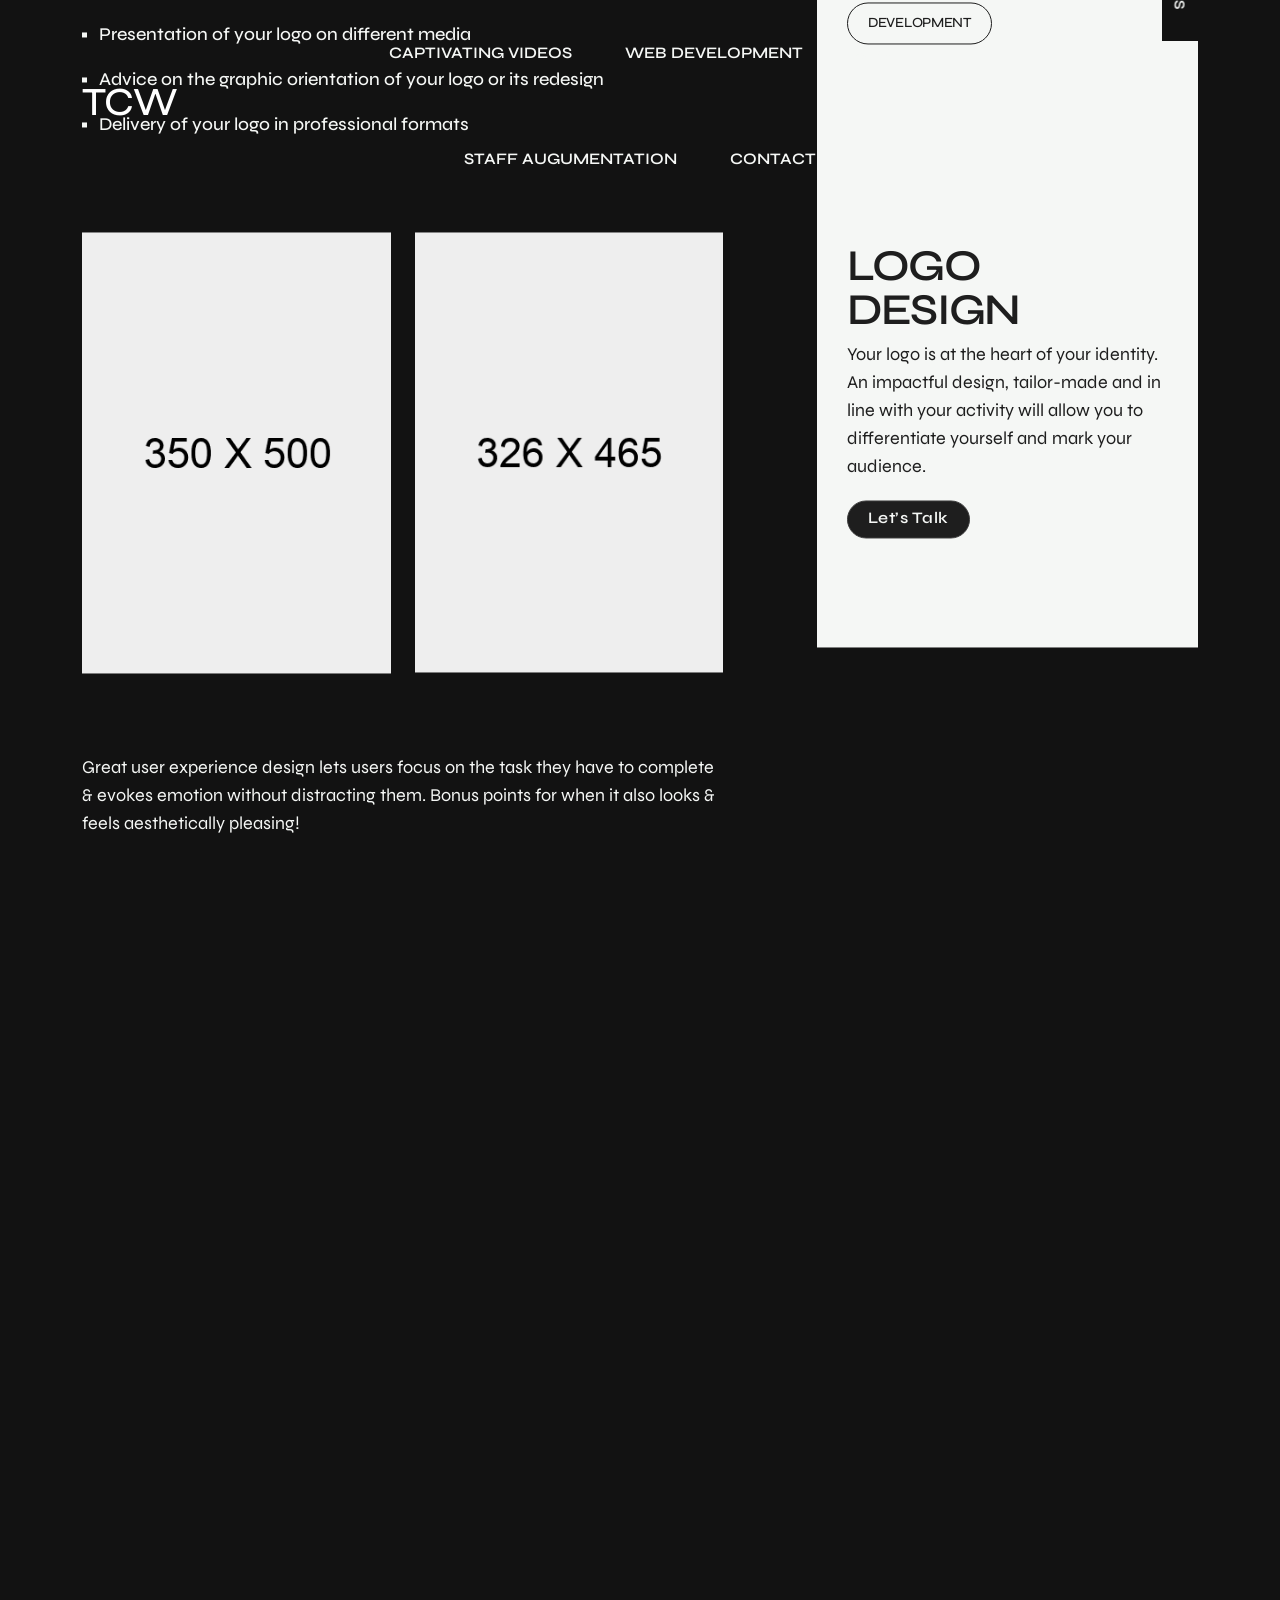
==== captivating-videos.html @ 6a178e06 "services page added" ====
<!doctype html>
<html class="no-js liko-dark-active" lang="zxx">

<head>
   <meta charset="utf-8">
   <meta http-equiv="x-ua-compatible" content="ie=edge">
   <title>Liko - Creative agency & portfolio HTML Template</title>
   <meta name="description" content="">
   <meta name="viewport" content="width=device-width, initial-scale=1">

   <!-- Place favicon.ico in the root directory -->
   <link rel="shortcut icon" type="image/x-icon" href="assets/img/favicon.png">

   <!-- CSS here -->
   <link rel="stylesheet" href="assets/css/bootstrap.css">
   <link rel="stylesheet" href="assets/css/animate.css">
   <link rel="stylesheet" href="assets/css/swiper-bundle.css">
   <link rel="stylesheet" href="assets/css/swiper-bundle-copy.css">
   <link rel="stylesheet" href="assets/css/slick.css">
   <link rel="stylesheet" href="assets/css/magnific-popup.css">
   <link rel="stylesheet" href="assets/css/font-awesome-pro.css">
   <link rel="stylesheet" href="assets/css/spacing.css">
   <link rel="stylesheet" href="assets/css/custom-animation.css">
   <link rel="stylesheet" href="assets/css/main.css">
</head>

<body>

   <!--[if lte IE 9]>
      <p class="browserupgrade">You are using an <strong>outdated</strong> browser. Please <a href="https://browsehappy.com/">upgrade your browser</a> to improve your experience and security.</p>
      <![endif]-->

   <!-- pre loader area start -->
   <div id="loading" class="preloader-wrap">
		<div class="preloader-2 text-center">
			<span class="line line-1"></span>
			<span class="line line-2"></span>
			<span class="line line-3"></span>
			<span class="line line-4"></span>
			<span class="line line-5"></span>
			<span class="line line-6"></span>
			<span class="line line-7"></span>
			<span class="line line-8"></span>
			<span class="line line-9"></span>
			<div class="loader-text">Loading ...</div>
		</div>
    </div>
    <!-- pre loader area end -->

   <!-- back to top start -->
   <div class="back-to-top-wrapper">
      <button id="back_to_top" type="button" class="back-to-top-btn">
         <svg width="12" height="7" viewBox="0 0 12 7" fill="none" xmlns="http://www.w3.org/2000/svg">
            <path d="M11 6L6 1L1 6" stroke="currentColor" stroke-width="1.5" stroke-linecap="round"
               stroke-linejoin="round" />
         </svg>
      </button>
   </div>
   <!-- back to top end -->

   <div class="body-overlay"></div>
   <!-- tp-offcanvus-area-end -->

   <header class="tp-header-height z-index-5">

      <!-- header top area start -->
      <div id="header-sticky" class="tp-inner-header-area tp-inner-header-style-2 tp-inner-header-mob-space">
         <div class="container container-1800">
            <div class="row align-items-center">
               <div class="col-xl-2 col-lg-6 col-md-6 col-6">
                  <div class="tp-inner-header-logo tp-header-logo">
                     <h1 style="color: white;"><a href="index.html">TCW</a></h1>
                  </div>
               </div>
               <div class="col-xl-8 col-lg-8 d-none d-xl-block">
                  <div class="tp-inner-header-right-wrap text-center">
                     <div class="tp-inner-header-menu header-main-menu">
                        <nav class="tp-main-menu-content">
                           <ul>
                              <li class="has-dropdown">
                                 <a href="captivating-videos.html">Captivating Videos</a>
                              </li>
                              <li class="has-dropdown">
                                 <a href="web-development.html">Web Development</a>
                              </li>
                              <li class="has-dropdown">
                                 <a href="https://6smarketers.com/" rel="nofollow">SEO</a>
                              </li>
                              <li class="has-dropdown">
                                 <a href="staff-augumentation.html">Staff Augumentation</a>
                              </li>
                              <li class="has-dropdown">
                                 <a href="contact.html">Contact</a>
                              </li>
                           </ul>
                        </nav>
                     </div>
                  </div>
               </div>
            </div>
         </div>
      </div>
      <!-- header top area end -->

   </header>

   <div id="smooth-wrapper">
      <div id="smooth-content">

         <main>

            <!-- service-details-area-start -->
            <div class="service-details__area service-details__space pt-200 pb-120">
               <div class="container">
                  <div class="row">
                     <div class="col-xl-12">
                        <div class="service-details__title-box mb-40">
                           <span class="service-details__subtitle tp-char-animation">Design Studio</span>
                           <h4 class="sv-hero-title tp-char-animation">UGC Ads / Video Creation</h4>
                        </div>
                     </div>
                     <div class="row">
                        <div class="offset-xl-4 col-xl-5">
                           <div class="service-details__banner-text mb-80">
                              <p class="mb-30 tp_title_anim">Branding is essential to establish yourself in the market
                                 <br> in a unique and
                                 permanent way. At Riveal, we attach <br> great importance. We seek to understand your
                                 business to
                                 better convey your values ​​and your talent <br> through your brand image. </p>
                              <p class="tp_title_anim">Explore our achievements and let yourself be <br> convinced!</p>
                           </div>
                        </div>
                     </div>
                  </div>
               </div>
               <div class="container-fluid">
                  <div class="row">
                     <div class="col-xl-12">
                        <div class="service-details__tab-wrapper text-center mb-120">
                           <div class="service-details__tab-thumb">
                              <img data-speed="0.4" src="assets/img/inner-service/sercive-details/sv-details-1.jpg" alt="">
                           </div>
                        </div>
                     </div>
                  </div>
               </div>
               <div class="container">
                  <div class="row">
                     <div class="col-xl-7 col-lg-7">
                        <div class="service-details__left-wrap">
                           <div class="service-details__left-text pb-20">
                              <p class="text-1 tp_title_anim">Your logo is at the heart of your identity. An impactful
                                 design, tailor-made and in line with your activity will allow you to differentiate
                                 yourself and mark your audience.</p>
                              <p>Great user experience design lets users focus on the task they have to complete and
                                 evokes emotion without distracting them.!</p>
                           </div>
                           <div class="service-details__fea-list">
                              <ul>
                                 <li>Graphic research and production</li>
                                 <li>Presentation of your logo on different media</li>
                                 <li>Advice on the graphic orientation of your logo or its redesign</li>
                                 <li>Delivery of your logo in professional formats</li>
                              </ul>
                           </div>
                           <div class="service-details__sm-thumb-wrap mb-60">
                              <div class="row">
                                 <div class="col-xl-6 col-lg-6 col-md-6 mb-20">
                                    <div class="service-details__sm-thumb">
                                       <img src="assets/img/inner-service/sercive-details/sv-details-2.jpg" alt="">
                                    </div>
                                 </div>
                                 <div class="col-xl-6 col-lg-6 col-md-6 mb-20">
                                    <div class="service-details__sm-thumb">
                                       <img src="assets/img/inner-service/sercive-details/sv-details-3.jpg" alt="">
                                    </div>
                                 </div>
                              </div>
                           </div>
                           <div class="service-details__left-text">
                              <p>Great user experience design lets users focus on the task they have to complete &
                                 evokes emotion without distracting them. Bonus points for when it also looks & feels
                                 aesthetically pleasing! </p>
                           </div>
                        </div>
                     </div>
                     <div class="col-xl-5 col-lg-5">
                        <div class="service-details__right-wrap fix p-relative">
                           <div class="service-details__rotate-text">
                              <span>Full list of services</span>
                           </div>
                           <div class="service-details__right-category">
                              <a href="#">Strategy</a>
                              <a class="active" href="#">Logo Design</a>
                              <a href="#">Graphic identity</a>
                              <a href="#">Web Design</a>
                              <a href="#">Development</a>
                           </div>
                           <div class="service-details__right-text-box">
                              <h4>Logo <br> Design</h4>
                              <p class="mb-20">Your logo is at the heart of your identity.
                                 An impactful design, tailor-made and in
                                 line with your activity will allow you to
                                 differentiate yourself and mark
                                 your audience.</p>
                              <a class="tp-btn-white background-black" href="contact.html">Let’s Talk</a>
                           </div>
                        </div>
                     </div>
                  </div>
               </div>
            </div>
            <!-- service-details-area-end -->

            <!-- service area start -->
            <div class="sv-service-area project-panel-area-2">
               <div class="container-fluid p-0">
                  <div class="sv-service-item project-panel-2">
                     <div class="row g-0">
                        <div class="col-xl-6 col-lg-6">
                           <div class="sv-service-thumb">
                              <img src="assets/img/inner-service/service/service-1.jpg" alt="">
                           </div>
                        </div>
                        <div class="col-xl-6 col-lg-6">
                           <div class="sv-service-content-wrap d-flex align-items-center">
                              <div class="sv-service-content">
                                 <div class="sv-service-title-box">
                                    <span class="sv-service-subtitle"><i>01</i>Design Studio</span>
                                    <h4 class="sv-service-title">Logos and branding</h4>
                                 </div>
                                 <div class="sv-service-space-wrap">
                                    <div class="sv-service-text">
                                       <p>We create your graphic designs according to your budget and your needs. Reveal your brand image and capture your audience.</p>
                                    </div>
                                    <div class="sv-service-list">
                                       <ul>
                                          <li>Logo Design</li>
                                          <li>Graphic identity</li>
                                          <li>Business communication</li>
                                          <li>Web design</li>
                                       </ul>
                                    </div>
                                    <div class="sv-service-btn">
                                       <a class="tp-btn-zikzak zikzak-inner p-relative" href="service-details.html">
                                          <span class="zikzak-content">
                                             See <br>
                                             Details
                                             <svg width="17" height="17" viewBox="0 0 17 17" fill="none"
                                                xmlns="http://www.w3.org/2000/svg">
                                                <path
                                                   d="M16.2434 8.16465C16.3866 8.31677 16.4668 8.52224 16.4668 8.73637C16.4668 8.9505 16.3866 9.15597 16.2434 9.30811L9.38818 16.53C9.24196 16.6773 9.04774 16.7599 8.84546 16.7607C8.74439 16.7602 8.64426 16.7399 8.55031 16.7005C8.41169 16.6392 8.2934 16.5359 8.21038 16.4038C8.12736 16.2717 8.0833 16.1167 8.08378 15.9583V9.53881H1.22849C1.02648 9.53881 0.832739 9.45428 0.689893 9.30378C0.547047 9.15329 0.466797 8.9492 0.466797 8.73637C0.466797 8.52356 0.547047 8.31945 0.689893 8.16897C0.832739 8.01848 1.02648 7.93395 1.22849 7.93395H8.08378V1.51445C8.0833 1.35603 8.12736 1.20101 8.21038 1.06892C8.2934 0.936828 8.41169 0.833584 8.55031 0.772196C8.691 0.714385 8.84436 0.699718 8.99264 0.729895C9.14092 0.760071 9.27805 0.833857 9.38818 0.942715L16.2434 8.16465Z"
                                                   fill="currentColor" />
                                             </svg>
                                          </span>
                                          <svg class="anim" width="130" height="130" viewBox="0 0 130 130" fill="none" xmlns="http://www.w3.org/2000/svg">
                                             <path d="M58.6957 3.50452C61.9534 -0.481752 68.0466 -0.481752 71.3043 3.50452C74.073 6.89259 78.8543 7.84365 82.7089 5.77305C87.2441 3.33685 92.8735 5.66865 94.3577 10.5981C95.6191 14.7879 99.6725 17.4963 104.026 17.0583C109.148 16.5431 113.457 20.8517 112.942 25.9739C112.504 30.3275 115.212 34.3809 119.402 35.6423C124.331 37.1265 126.663 42.7559 124.227 47.2911C122.156 51.1456 123.107 55.927 126.495 58.6957C130.482 61.9534 130.482 68.0466 126.495 71.3043C123.107 74.073 122.156 78.8543 124.227 82.7089C126.663 87.2441 124.331 92.8735 119.402 94.3577C115.212 95.6191 112.504 99.6725 112.942 104.026C113.457 109.148 109.148 113.457 104.026 112.942C99.6725 112.504 95.6191 115.212 94.3577 119.402C92.8735 124.331 87.2441 126.663 82.7089 124.227C78.8543 122.156 74.073 123.107 71.3043 126.495C68.0466 130.482 61.9534 130.482 58.6957 126.495C55.927 123.107 51.1456 122.156 47.2911 124.227C42.7559 126.663 37.1265 124.331 35.6423 119.402C34.3809 115.212 30.3275 112.504 25.9739 112.942C20.8517 113.457 16.5431 109.148 17.0583 104.026C17.4963 99.6725 14.7879 95.6191 10.5981 94.3577C5.66864 92.8735 3.33685 87.2441 5.77305 82.7089C7.84365 78.8543 6.89259 74.073 3.50452 71.3043C-0.481752 68.0466 -0.481752 61.9534 3.50452 58.6957C6.89259 55.927 7.84365 51.1456 5.77305 47.2911C3.33685 42.7559 5.66865 37.1265 10.5981 35.6423C14.7879 34.3809 17.4963 30.3275 17.0583 25.9739C16.5431 20.8517 20.8517 16.5431 25.9739 17.0583C30.3275 17.4963 34.3809 14.7879 35.6423 10.5981C37.1265 5.66865 42.7559 3.33685 47.2911 5.77305C51.1456 7.84365 55.927 6.89259 58.6957 3.50452Z" stroke="white" stroke-opacity="0.12"/>
                                          </svg>
                                       </a>
                                    </div>
                                 </div>
                              </div>
                           </div>
                        </div>
                     </div>
                  </div>
                  <div class="sv-service-item project-panel-2">
                     <div class="row g-0">
                        <div class="col-xl-6 col-lg-6">
                           <div class="sv-service-thumb">
                              <img src="assets/img/inner-service/service/service-2.jpg" alt="">
                           </div>
                        </div>
                        <div class="col-xl-6 col-lg-6">
                           <div class="sv-service-content-wrap d-flex align-items-center">
                              <div class="sv-service-content">
                                 <div class="sv-service-title-box">
                                    <span class="sv-service-subtitle"><i>01</i>Design Studio</span>
                                    <h4 class="sv-service-title">Web Design</h4>
                                 </div>
                                 <div class="sv-service-space-wrap">
                                    <div class="sv-service-text">
                                       <p>We create your graphic designs according to your budget and your needs. Reveal your brand image and capture your audience.</p>
                                    </div>
                                    <div class="sv-service-list">
                                       <ul>
                                          <li>Logo Design</li>
                                          <li>Graphic identity</li>
                                          <li>Business communication</li>
                                          <li>Web design</li>
                                       </ul>
                                    </div>
                                    <div class="sv-service-btn">
                                       <a class="tp-btn-zikzak zikzak-inner p-relative" href="service-details.html">
                                          <span class="zikzak-content">
                                             See <br>
                                             Details
                                             <svg width="17" height="17" viewBox="0 0 17 17" fill="none"
                                                xmlns="http://www.w3.org/2000/svg">
                                                <path
                                                   d="M16.2434 8.16465C16.3866 8.31677 16.4668 8.52224 16.4668 8.73637C16.4668 8.9505 16.3866 9.15597 16.2434 9.30811L9.38818 16.53C9.24196 16.6773 9.04774 16.7599 8.84546 16.7607C8.74439 16.7602 8.64426 16.7399 8.55031 16.7005C8.41169 16.6392 8.2934 16.5359 8.21038 16.4038C8.12736 16.2717 8.0833 16.1167 8.08378 15.9583V9.53881H1.22849C1.02648 9.53881 0.832739 9.45428 0.689893 9.30378C0.547047 9.15329 0.466797 8.9492 0.466797 8.73637C0.466797 8.52356 0.547047 8.31945 0.689893 8.16897C0.832739 8.01848 1.02648 7.93395 1.22849 7.93395H8.08378V1.51445C8.0833 1.35603 8.12736 1.20101 8.21038 1.06892C8.2934 0.936828 8.41169 0.833584 8.55031 0.772196C8.691 0.714385 8.84436 0.699718 8.99264 0.729895C9.14092 0.760071 9.27805 0.833857 9.38818 0.942715L16.2434 8.16465Z"
                                                   fill="currentColor" />
                                             </svg>
                                          </span>
                                          <svg class="anim" width="130" height="130" viewBox="0 0 130 130" fill="none" xmlns="http://www.w3.org/2000/svg">
                                             <path d="M58.6957 3.50452C61.9534 -0.481752 68.0466 -0.481752 71.3043 3.50452C74.073 6.89259 78.8543 7.84365 82.7089 5.77305C87.2441 3.33685 92.8735 5.66865 94.3577 10.5981C95.6191 14.7879 99.6725 17.4963 104.026 17.0583C109.148 16.5431 113.457 20.8517 112.942 25.9739C112.504 30.3275 115.212 34.3809 119.402 35.6423C124.331 37.1265 126.663 42.7559 124.227 47.2911C122.156 51.1456 123.107 55.927 126.495 58.6957C130.482 61.9534 130.482 68.0466 126.495 71.3043C123.107 74.073 122.156 78.8543 124.227 82.7089C126.663 87.2441 124.331 92.8735 119.402 94.3577C115.212 95.6191 112.504 99.6725 112.942 104.026C113.457 109.148 109.148 113.457 104.026 112.942C99.6725 112.504 95.6191 115.212 94.3577 119.402C92.8735 124.331 87.2441 126.663 82.7089 124.227C78.8543 122.156 74.073 123.107 71.3043 126.495C68.0466 130.482 61.9534 130.482 58.6957 126.495C55.927 123.107 51.1456 122.156 47.2911 124.227C42.7559 126.663 37.1265 124.331 35.6423 119.402C34.3809 115.212 30.3275 112.504 25.9739 112.942C20.8517 113.457 16.5431 109.148 17.0583 104.026C17.4963 99.6725 14.7879 95.6191 10.5981 94.3577C5.66864 92.8735 3.33685 87.2441 5.77305 82.7089C7.84365 78.8543 6.89259 74.073 3.50452 71.3043C-0.481752 68.0466 -0.481752 61.9534 3.50452 58.6957C6.89259 55.927 7.84365 51.1456 5.77305 47.2911C3.33685 42.7559 5.66865 37.1265 10.5981 35.6423C14.7879 34.3809 17.4963 30.3275 17.0583 25.9739C16.5431 20.8517 20.8517 16.5431 25.9739 17.0583C30.3275 17.4963 34.3809 14.7879 35.6423 10.5981C37.1265 5.66865 42.7559 3.33685 47.2911 5.77305C51.1456 7.84365 55.927 6.89259 58.6957 3.50452Z" stroke="white" stroke-opacity="0.12"/>
                                          </svg>
                                       </a>
                                    </div>
                                 </div>
                              </div>
                           </div>
                        </div>
                     </div>
                  </div>
                  <div class="sv-service-item project-panel-2">
                     <div class="row g-0">
                        <div class="col-xl-6 col-lg-6">
                           <div class="sv-service-thumb">
                              <img src="assets/img/inner-service/service/service-3.jpg" alt="">
                           </div>
                        </div>
                        <div class="col-xl-6 col-lg-6">
                           <div class="sv-service-content-wrap d-flex align-items-center">
                              <div class="sv-service-content">
                                 <div class="sv-service-title-box">
                                    <span class="sv-service-subtitle"><i>01</i>Design Studio</span>
                                    <h4 class="sv-service-title">Motion-Design</h4>
                                 </div>
                                 <div class="sv-service-space-wrap">
                                    <div class="sv-service-text">
                                       <p>We create your graphic designs according to your budget and your needs. Reveal your brand image and capture your audience.</p>
                                    </div>
                                    <div class="sv-service-list">
                                       <ul>
                                          <li>Logo Design</li>
                                          <li>Graphic identity</li>
                                          <li>Business communication</li>
                                          <li>Web design</li>
                                       </ul>
                                    </div>
                                    <div class="sv-service-btn">
                                       <a class="tp-btn-zikzak zikzak-inner p-relative" href="service-details.html">
                                          <span class="zikzak-content">
                                             See <br>
                                             Details
                                             <svg width="17" height="17" viewBox="0 0 17 17" fill="none"
                                                xmlns="http://www.w3.org/2000/svg">
                                                <path
                                                   d="M16.2434 8.16465C16.3866 8.31677 16.4668 8.52224 16.4668 8.73637C16.4668 8.9505 16.3866 9.15597 16.2434 9.30811L9.38818 16.53C9.24196 16.6773 9.04774 16.7599 8.84546 16.7607C8.74439 16.7602 8.64426 16.7399 8.55031 16.7005C8.41169 16.6392 8.2934 16.5359 8.21038 16.4038C8.12736 16.2717 8.0833 16.1167 8.08378 15.9583V9.53881H1.22849C1.02648 9.53881 0.832739 9.45428 0.689893 9.30378C0.547047 9.15329 0.466797 8.9492 0.466797 8.73637C0.466797 8.52356 0.547047 8.31945 0.689893 8.16897C0.832739 8.01848 1.02648 7.93395 1.22849 7.93395H8.08378V1.51445C8.0833 1.35603 8.12736 1.20101 8.21038 1.06892C8.2934 0.936828 8.41169 0.833584 8.55031 0.772196C8.691 0.714385 8.84436 0.699718 8.99264 0.729895C9.14092 0.760071 9.27805 0.833857 9.38818 0.942715L16.2434 8.16465Z"
                                                   fill="currentColor" />
                                             </svg>
                                          </span>
                                          <svg class="anim" width="130" height="130" viewBox="0 0 130 130" fill="none" xmlns="http://www.w3.org/2000/svg">
                                             <path d="M58.6957 3.50452C61.9534 -0.481752 68.0466 -0.481752 71.3043 3.50452C74.073 6.89259 78.8543 7.84365 82.7089 5.77305C87.2441 3.33685 92.8735 5.66865 94.3577 10.5981C95.6191 14.7879 99.6725 17.4963 104.026 17.0583C109.148 16.5431 113.457 20.8517 112.942 25.9739C112.504 30.3275 115.212 34.3809 119.402 35.6423C124.331 37.1265 126.663 42.7559 124.227 47.2911C122.156 51.1456 123.107 55.927 126.495 58.6957C130.482 61.9534 130.482 68.0466 126.495 71.3043C123.107 74.073 122.156 78.8543 124.227 82.7089C126.663 87.2441 124.331 92.8735 119.402 94.3577C115.212 95.6191 112.504 99.6725 112.942 104.026C113.457 109.148 109.148 113.457 104.026 112.942C99.6725 112.504 95.6191 115.212 94.3577 119.402C92.8735 124.331 87.2441 126.663 82.7089 124.227C78.8543 122.156 74.073 123.107 71.3043 126.495C68.0466 130.482 61.9534 130.482 58.6957 126.495C55.927 123.107 51.1456 122.156 47.2911 124.227C42.7559 126.663 37.1265 124.331 35.6423 119.402C34.3809 115.212 30.3275 112.504 25.9739 112.942C20.8517 113.457 16.5431 109.148 17.0583 104.026C17.4963 99.6725 14.7879 95.6191 10.5981 94.3577C5.66864 92.8735 3.33685 87.2441 5.77305 82.7089C7.84365 78.8543 6.89259 74.073 3.50452 71.3043C-0.481752 68.0466 -0.481752 61.9534 3.50452 58.6957C6.89259 55.927 7.84365 51.1456 5.77305 47.2911C3.33685 42.7559 5.66865 37.1265 10.5981 35.6423C14.7879 34.3809 17.4963 30.3275 17.0583 25.9739C16.5431 20.8517 20.8517 16.5431 25.9739 17.0583C30.3275 17.4963 34.3809 14.7879 35.6423 10.5981C37.1265 5.66865 42.7559 3.33685 47.2911 5.77305C51.1456 7.84365 55.927 6.89259 58.6957 3.50452Z" stroke="white" stroke-opacity="0.12"/>
                                          </svg>
                                       </a>
                                    </div>
                                 </div>
                              </div>
                           </div>
                        </div>
                     </div>
                  </div>
                  <div class="sv-service-item project-panel-2">
                     <div class="row g-0">
                        <div class="col-xl-6 col-lg-6">
                           <div class="sv-service-thumb">
                              <img src="assets/img/inner-service/service/service-4.jpg" alt="">
                           </div>
                        </div>
                        <div class="col-xl-6 col-lg-6">
                           <div class="sv-service-content-wrap d-flex align-items-center">
                              <div class="sv-service-content">
                                 <div class="sv-service-title-box">
                                    <span class="sv-service-subtitle"><i>01</i>Design Studio</span>
                                    <h4 class="sv-service-title">Web Analytics</h4>
                                 </div>
                                 <div class="sv-service-space-wrap">
                                    <div class="sv-service-text">
                                       <p>We create your graphic designs according to your budget and your needs. Reveal your brand image and capture your audience.</p>
                                    </div>
                                    <div class="sv-service-list">
                                       <ul>
                                          <li>Logo Design</li>
                                          <li>Graphic identity</li>
                                          <li>Business communication</li>
                                          <li>Web design</li>
                                       </ul>
                                    </div>
                                    <div class="sv-service-btn">
                                       <a class="tp-btn-zikzak zikzak-inner p-relative" href="service-details.html">
                                          <span class="zikzak-content">
                                             See <br>
                                             Details
                                             <svg width="17" height="17" viewBox="0 0 17 17" fill="none"
                                                xmlns="http://www.w3.org/2000/svg">
                                                <path
                                                   d="M16.2434 8.16465C16.3866 8.31677 16.4668 8.52224 16.4668 8.73637C16.4668 8.9505 16.3866 9.15597 16.2434 9.30811L9.38818 16.53C9.24196 16.6773 9.04774 16.7599 8.84546 16.7607C8.74439 16.7602 8.64426 16.7399 8.55031 16.7005C8.41169 16.6392 8.2934 16.5359 8.21038 16.4038C8.12736 16.2717 8.0833 16.1167 8.08378 15.9583V9.53881H1.22849C1.02648 9.53881 0.832739 9.45428 0.689893 9.30378C0.547047 9.15329 0.466797 8.9492 0.466797 8.73637C0.466797 8.52356 0.547047 8.31945 0.689893 8.16897C0.832739 8.01848 1.02648 7.93395 1.22849 7.93395H8.08378V1.51445C8.0833 1.35603 8.12736 1.20101 8.21038 1.06892C8.2934 0.936828 8.41169 0.833584 8.55031 0.772196C8.691 0.714385 8.84436 0.699718 8.99264 0.729895C9.14092 0.760071 9.27805 0.833857 9.38818 0.942715L16.2434 8.16465Z"
                                                   fill="currentColor" />
                                             </svg>
                                          </span>
                                          <svg class="anim" width="130" height="130" viewBox="0 0 130 130" fill="none" xmlns="http://www.w3.org/2000/svg">
                                             <path d="M58.6957 3.50452C61.9534 -0.481752 68.0466 -0.481752 71.3043 3.50452C74.073 6.89259 78.8543 7.84365 82.7089 5.77305C87.2441 3.33685 92.8735 5.66865 94.3577 10.5981C95.6191 14.7879 99.6725 17.4963 104.026 17.0583C109.148 16.5431 113.457 20.8517 112.942 25.9739C112.504 30.3275 115.212 34.3809 119.402 35.6423C124.331 37.1265 126.663 42.7559 124.227 47.2911C122.156 51.1456 123.107 55.927 126.495 58.6957C130.482 61.9534 130.482 68.0466 126.495 71.3043C123.107 74.073 122.156 78.8543 124.227 82.7089C126.663 87.2441 124.331 92.8735 119.402 94.3577C115.212 95.6191 112.504 99.6725 112.942 104.026C113.457 109.148 109.148 113.457 104.026 112.942C99.6725 112.504 95.6191 115.212 94.3577 119.402C92.8735 124.331 87.2441 126.663 82.7089 124.227C78.8543 122.156 74.073 123.107 71.3043 126.495C68.0466 130.482 61.9534 130.482 58.6957 126.495C55.927 123.107 51.1456 122.156 47.2911 124.227C42.7559 126.663 37.1265 124.331 35.6423 119.402C34.3809 115.212 30.3275 112.504 25.9739 112.942C20.8517 113.457 16.5431 109.148 17.0583 104.026C17.4963 99.6725 14.7879 95.6191 10.5981 94.3577C5.66864 92.8735 3.33685 87.2441 5.77305 82.7089C7.84365 78.8543 6.89259 74.073 3.50452 71.3043C-0.481752 68.0466 -0.481752 61.9534 3.50452 58.6957C6.89259 55.927 7.84365 51.1456 5.77305 47.2911C3.33685 42.7559 5.66865 37.1265 10.5981 35.6423C14.7879 34.3809 17.4963 30.3275 17.0583 25.9739C16.5431 20.8517 20.8517 16.5431 25.9739 17.0583C30.3275 17.4963 34.3809 14.7879 35.6423 10.5981C37.1265 5.66865 42.7559 3.33685 47.2911 5.77305C51.1456 7.84365 55.927 6.89259 58.6957 3.50452Z" stroke="white" stroke-opacity="0.12"/>
                                          </svg>
                                       </a>
                                    </div>
                                 </div>
                              </div>
                           </div>
                        </div>
                     </div>
                  </div>
               </div>
            </div>
            <!-- service area end -->

         </main>

         
         <footer>

            <!-- footer area start -->
            <div class="tp-footer-area black-bg pt-90">
               <div class="container-fluid">
                  <div class="tp-footer-wrap">
                     <div class="row align-items-end">
                        <div class="col-xl-5 col-lg-6">
                           <div class="tp-footer-menu menu-anim">
                              <ul class="counter-row tp-text-anim">
                                 <li class="active"><a href="portfolio-details-1.html">Projects</a></li>
                                 <li class="active"><a href="service.html">What we do</a></li>
                                 <li class="active"><a href="about-us.html">About</a></li>
                                 <li class="active"><a href="blog-modern.html">Blog</a></li>
                                 <li class="active"><a href="contact.html">Contact</a></li>
                              </ul>
                           </div>
                        </div>
                        <div class="col-xl-5 col-lg-6">
                           <div class="tp-footer-middle-wrap">
                              <div class="tp-footer-content">
                                 <h4 class="tp-footer-big-title footer-big-text">Let's Contact!</h4>
                              </div>
                              <div class="row">
                                 <div class="col-xl-6 col-lg-6 col-md-6">
                                    <div class="tp-footer-widget">
                                       <h4 class="tp-footer-title tp_fade_bottom">Say hello at:</h4>
                                       <div class="tp-footer-widget-info">
                                          <div class="tp-footer-widget-info-mail tp_fade_bottom">
                                             <a href="mailto:support@thecreativewebworks.com">support@thecreativewebworks.com</a>
                                          </div>
                                          <div class="tp-footer-widget-info-location tp_fade_bottom">
                                             <a href="https://www.google.com/maps/@54.581385,-101.7562167,7.5z?entry=ttu"
                                                target="_blank">Phone: +91 9768427118</a>
                                          </div>
                                       </div>
                                    </div>
                                 </div>
                                 <div class="col-xl-6 col-lg-6 col-md-6">
                                    <div class="tp-footer-widget">
                                       <h4 class="tp-footer-title tp_fade_bottom">Stalk us</h4>
                                       <ul class="tp-footer-widget-social">
                                          <li class="tp_fade_bottom"><a href="https://www.linkedin.com/company/thecreativewebworks/">LinkedIn</a></li>
                                          <li class="tp_fade_bottom"><a href="https://www.instagram.com/thecreative_webworks?igsh=MWtud2d4aDlidHpqZw%3D%3D&amp;utm_source=qr">Instagram</a></li>
                                          <li class="tp_fade_bottom"><a href="https://api.whatsapp.com/send?phone=919768427118">Watsapp</a></li>
                                          <li class="tp_fade_bottom"><a href="https://www.youtube.com/@thecreativewebworks">Youtube</a></li>
                                       </ul>
                                    </div>
                                 </div>
                              </div>
                           </div>
                        </div>
                     </div>
                  </div>
               </div>
               <!-- footer area end -->

               <!-- copyright area start -->
               <div class="container-fluid">
                  <div class="tp-copyright-wrap">
                     <div class="row align-items-center">
                        <div class="col-xl-6 col-md-4">
                           <div class="tp-copyright-logo text-center text-md-start">
                              <!-- <a href="index.html"><img src="assets/img/logo/logo-white.png" alt=""></a> -->
                               <h1 style="color: white;">TCW</h1>
                           </div>
                        </div>
                        <div class="col-xl-6 col-md-8">
                           <div class="tp-copyright-text text-center text-md-end">
                              <p>Copyright © 2025 TCW. All rights reserved.</p>
                           </div>
                        </div>
                     </div>
                  </div>
               </div>
               <!-- copyright area end -->

            </div>
            <!-- footer area start -->

         </footer>
         
      </div>
   </div>
   


   <!-- JS here -->
   <script src="assets/js/vendor/jquery.js"></script>
   <script src="assets/js/bootstrap-bundle.js"></script>

   <script src="assets/js/gsap.js"></script>
   <script src="assets/js/gsap-scroll-to-plugin.js"></script>
   <script src="assets/js/gsap-scroll-smoother.js"></script>
   <script src="assets/js/gsap-scroll-trigger.js"></script>
   <script src="assets/js/gsap-split-text.js"></script>
   <script src="assets/js/chroma.min.js"></script>

   <script src='assets/js/three.js'></script>
   <script src='assets/js/tween-max.js'></script>
   <script src='assets/js/scroll-magic.js'></script>

   <script src="assets/js/range-slider.js"></script>
   <script src="assets/js/swiper-bundle.js"></script>
   <script src="assets/js/slick.js"></script>
   <script src="assets/js/magnific-popup.js"></script>
   <script src="assets/js/nice-select.js"></script>
   <script src="assets/js/purecounter.js"></script>
   <script src="assets/js/beforeafter.js"></script>
   <script src="assets/js/isotope-pkgd.js"></script>
   <script src="assets/js/imagesloaded-pkgd.js"></script>
   <script src="assets/js/ajax-form.js"></script>
   <script src="assets/js/webgl.js"></script>
   <script src="assets/js/main.js"></script>
   <script src="assets/js/tp-cursor.js"></script>


</body>

</html>
---- assets/css/spacing.css ----
.mt-5{margin-top:5px !important}.mt-10{margin-top:10px}.mt-15{margin-top:15px}.mt-20{margin-top:20px}.mt-25{margin-top:25px}.mt-30{margin-top:30px}.mt-35{margin-top:35px}.mt-40{margin-top:40px}.mt-45{margin-top:45px}.mt-50{margin-top:50px}.mt-55{margin-top:55px}.mt-60{margin-top:60px}.mt-65{margin-top:65px}.mt-70{margin-top:70px}.mt-75{margin-top:75px}.mt-80{margin-top:80px}.mt-85{margin-top:85px}.mt-90{margin-top:90px}.mt-95{margin-top:95px}.mt-100{margin-top:100px}.mt-105{margin-top:105px}.mt-110{margin-top:110px}.mt-115{margin-top:115px}.mt-120{margin-top:120px}.mt-125{margin-top:125px}.mt-130{margin-top:130px}.mt-135{margin-top:135px}.mt-140{margin-top:140px}.mt-145{margin-top:145px}.mt-150{margin-top:150px}.mt-155{margin-top:155px}.mt-160{margin-top:160px}.mt-165{margin-top:165px}.mt-170{margin-top:170px}.mt-175{margin-top:175px}.mt-180{margin-top:180px}.mt-185{margin-top:185px}.mt-190{margin-top:190px}.mt-195{margin-top:195px}.mt-200{margin-top:200px}.mb-5{margin-bottom:5px !important}.mb-10{margin-bottom:10px}.mb-15{margin-bottom:15px}.mb-20{margin-bottom:20px}.mb-25{margin-bottom:25px}.mb-30{margin-bottom:30px}.mb-35{margin-bottom:35px}.mb-40{margin-bottom:40px}.mb-45{margin-bottom:45px}.mb-50{margin-bottom:50px}.mb-55{margin-bottom:55px}.mb-60{margin-bottom:60px}.mb-65{margin-bottom:65px}.mb-70{margin-bottom:70px}.mb-75{margin-bottom:75px}.mb-80{margin-bottom:80px}.mb-85{margin-bottom:85px}.mb-90{margin-bottom:90px}.mb-95{margin-bottom:95px}.mb-100{margin-bottom:100px}.mb-105{margin-bottom:105px}.mb-110{margin-bottom:110px}.mb-115{margin-bottom:115px}.mb-120{margin-bottom:120px}.mb-125{margin-bottom:125px}.mb-130{margin-bottom:130px}.mb-135{margin-bottom:135px}.mb-140{margin-bottom:140px}.mb-145{margin-bottom:145px}.mb-150{margin-bottom:150px}.mb-155{margin-bottom:155px}.mb-160{margin-bottom:160px}.mb-165{margin-bottom:165px}.mb-170{margin-bottom:170px}.mb-175{margin-bottom:175px}.mb-180{margin-bottom:180px}.mb-185{margin-bottom:185px}.mb-190{margin-bottom:190px}.mb-195{margin-bottom:195px}.mb-200{margin-bottom:200px}.ml-5{margin-left:5px}.ml-10{margin-left:10px}.ml-15{margin-left:15px}.ml-20{margin-left:20px}.ml-25{margin-left:25px}.ml-30{margin-left:30px}.ml-35{margin-left:35px}.ml-40{margin-left:40px}.ml-45{margin-left:45px}.ml-50{margin-left:50px}.ml-55{margin-left:55px}.ml-60{margin-left:60px}.ml-65{margin-left:65px}.ml-70{margin-left:70px}.ml-75{margin-left:75px}.ml-80{margin-left:80px}.ml-85{margin-left:85px}.ml-90{margin-left:90px}.ml-95{margin-left:95px}.ml-100{margin-left:100px}.ml-105{margin-left:105px}.ml-110{margin-left:110px}.ml-115{margin-left:115px}.ml-120{margin-left:120px}.ml-125{margin-left:125px}.ml-130{margin-left:130px}.ml-135{margin-left:135px}.ml-140{margin-left:140px}.ml-145{margin-left:145px}.ml-150{margin-left:150px}.ml-155{margin-left:155px}.ml-160{margin-left:160px}.ml-165{margin-left:165px}.ml-170{margin-left:170px}.ml-175{margin-left:175px}.ml-180{margin-left:180px}.ml-185{margin-left:185px}.ml-190{margin-left:190px}.ml-195{margin-left:195px}.ml-200{margin-left:200px}.mr-5{margin-right:5px}.mr-10{margin-right:10px}.mr-15{margin-right:15px}.mr-20{margin-right:20px}.mr-25{margin-right:25px}.mr-30{margin-right:30px}.mr-35{margin-right:35px}.mr-40{margin-right:40px}.mr-45{margin-right:45px}.mr-50{margin-right:50px}.mr-55{margin-right:55px}.mr-60{margin-right:60px}.mr-65{margin-right:65px}.mr-70{margin-right:70px}.mr-75{margin-right:75px}.mr-80{margin-right:80px}.mr-85{margin-right:85px}.mr-90{margin-right:90px}.mr-95{margin-right:95px}.mr-100{margin-right:100px}.mr-105{margin-right:105px}.mr-110{margin-right:110px}.mr-115{margin-right:115px}.mr-120{margin-right:120px}.mr-125{margin-right:125px}.mr-130{margin-right:130px}.mr-135{margin-right:135px}.mr-140{margin-right:140px}.mr-145{margin-right:145px}.mr-150{margin-right:150px}.mr-155{margin-right:155px}.mr-160{margin-right:160px}.mr-165{margin-right:165px}.mr-170{margin-right:170px}.mr-175{margin-right:175px}.mr-180{margin-right:180px}.mr-185{margin-right:185px}.mr-190{margin-right:190px}.mr-195{margin-right:195px}.mr-200{margin-right:200px}.pt-5{padding-top:5px !important}.pt-10{padding-top:10px}.pt-15{padding-top:15px}.pt-20{padding-top:20px}.pt-25{padding-top:25px}.pt-30{padding-top:30px}.pt-35{padding-top:35px}.pt-40{padding-top:40px}.pt-45{padding-top:45px}.pt-50{padding-top:50px}.pt-55{padding-top:55px}.pt-60{padding-top:60px}.pt-65{padding-top:65px}.pt-70{padding-top:70px}.pt-75{padding-top:75px}.pt-80{padding-top:80px}.pt-85{padding-top:85px}.pt-90{padding-top:90px}.pt-95{padding-top:95px}.pt-100{padding-top:100px}.pt-105{padding-top:105px}.pt-110{padding-top:110px}.pt-115{padding-top:115px}.pt-120{padding-top:120px}.pt-125{padding-top:125px}.pt-130{padding-top:130px}.pt-135{padding-top:135px}.pt-140{padding-top:140px}.pt-145{padding-top:145px}.pt-150{padding-top:150px}.pt-155{padding-top:155px}.pt-160{padding-top:160px}.pt-165{padding-top:165px}.pt-170{padding-top:170px}.pt-175{padding-top:175px}.pt-180{padding-top:180px}.pt-185{padding-top:185px}.pt-190{padding-top:190px}.pt-195{padding-top:195px}.pt-200{padding-top:200px}.pb-5{padding-bottom:5px !important}.pb-10{padding-bottom:10px}.pb-15{padding-bottom:15px}.pb-20{padding-bottom:20px}.pb-25{padding-bottom:25px}.pb-30{padding-bottom:30px}.pb-35{padding-bottom:35px}.pb-40{padding-bottom:40px}.pb-45{padding-bottom:45px}.pb-50{padding-bottom:50px}.pb-55{padding-bottom:55px}.pb-60{padding-bottom:60px}.pb-65{padding-bottom:65px}.pb-70{padding-bottom:70px}.pb-75{padding-bottom:75px}.pb-80{padding-bottom:80px}.pb-85{padding-bottom:85px}.pb-90{padding-bottom:90px}.pb-95{padding-bottom:95px}.pb-100{padding-bottom:100px}.pb-105{padding-bottom:105px}.pb-110{padding-bottom:110px}.pb-115{padding-bottom:115px}.pb-120{padding-bottom:120px}.pb-125{padding-bottom:125px}.pb-130{padding-bottom:130px}.pb-135{padding-bottom:135px}.pb-140{padding-bottom:140px}.pb-145{padding-bottom:145px}.pb-150{padding-bottom:150px}.pb-155{padding-bottom:155px}.pb-160{padding-bottom:160px}.pb-165{padding-bottom:165px}.pb-170{padding-bottom:170px}.pb-175{padding-bottom:175px}.pb-180{padding-bottom:180px}.pb-185{padding-bottom:185px}.pb-190{padding-bottom:190px}.pb-195{padding-bottom:195px}.pb-200{padding-bottom:200px}.pl-5{padding-left:5px}.pl-10{padding-left:10px}.pl-15{padding-left:15px}.pl-20{padding-left:20px}.pl-25{padding-left:25px}.pl-30{padding-left:30px}.pl-35{padding-left:35px}.pl-40{padding-left:40px}.pl-45{padding-left:45px}.pl-50{padding-left:50px}.pl-55{padding-left:55px}.pl-60{padding-left:60px}.pl-65{padding-left:65px}.pl-70{padding-left:70px}.pl-75{padding-left:75px}.pl-80{padding-left:80px}.pl-85{padding-left:85px}.pl-90{padding-left:90px}.pl-95{padding-left:95px}.pl-100{padding-left:100px}.pl-105{padding-left:105px}.pl-110{padding-left:110px}.pl-115{padding-left:115px}.pl-120{padding-left:120px}.pl-125{padding-left:125px}.pl-130{padding-left:130px}.pl-135{padding-left:135px}.pl-140{padding-left:140px}.pl-145{padding-left:145px}.pl-150{padding-left:150px}.pl-155{padding-left:155px}.pl-160{padding-left:160px}.pl-165{padding-left:165px}.pl-170{padding-left:170px}.pl-175{padding-left:175px}.pl-180{padding-left:180px}.pl-185{padding-left:185px}.pl-190{padding-left:190px}.pl-195{padding-left:195px}.pl-200{padding-left:200px}.pr-5{padding-right:5px}.pr-10{padding-right:10px}.pr-15{padding-right:15px}.pr-20{padding-right:20px}.pr-25{padding-right:25px}.pr-30{padding-right:30px}.pr-35{padding-right:35px}.pr-40{padding-right:40px}.pr-45{padding-right:45px}.pr-50{padding-right:50px}.pr-55{padding-right:55px}.pr-60{padding-right:60px}.pr-65{padding-right:65px}.pr-70{padding-right:70px}.pr-75{padding-right:75px}.pr-80{padding-right:80px}.pr-85{padding-right:85px}.pr-90{padding-right:90px}.pr-95{padding-right:95px}.pr-100{padding-right:100px}.pr-105{padding-right:105px}.pr-110{padding-right:110px}.pr-115{padding-right:115px}.pr-120{padding-right:120px}.pr-125{padding-right:125px}.pr-130{padding-right:130px}.pr-135{padding-right:135px}.pr-140{padding-right:140px}.pr-145{padding-right:145px}.pr-150{padding-right:150px}.pr-155{padding-right:155px}.pr-160{padding-right:160px}.pr-165{padding-right:165px}.pr-170{padding-right:170px}.pr-175{padding-right:175px}.pr-180{padding-right:180px}.pr-185{padding-right:185px}.pr-190{padding-right:190px}.pr-195{padding-right:195px}.pr-200{padding-right:200px}
---- assets/css/custom-animation.css ----
.animated {
	-webkit-animation-duration: 1s;
	animation-duration: 1s;
	-webkit-animation-fill-mode: both;
	animation-fill-mode: both;
  }

@-webkit-keyframes jump {
	0% {
		-webkit-transform: translate3d(0, 0, 0);
		transform: translate3d(0, 0, 0)
	}

	40% {
		-webkit-transform: translate3d(0, 50%, 0);
		transform: translate3d(0, 50%, 0)
	}

	100% {
		-webkit-transform: translate3d(0, 0, 0);
		transform: translate3d(0, 0, 0)
	}
}

@keyframes jump {
	0% {
		-webkit-transform: translate3d(0, 0, 0);
		transform: translate3d(0, 0, 0)
	}

	40% {
		-webkit-transform: translate3d(0, 50%, 0);
		transform: translate3d(0, 50%, 0)
	}

	100% {
		-webkit-transform: translate3d(0, 0, 0);
		transform: translate3d(0, 0, 0)
	}
}

@-webkit-keyframes jumpTwo {
	0% {
		-webkit-transform: translate3d(0, 0, 0);
		transform: translate3d(0, 0, 0)
	}

	40% {
		-webkit-transform: translate3d(0, 20px, 0);
		transform: translate3d(0, 20px, 0)
	}

	100% {
		-webkit-transform: translate3d(0, 0, 0);
		transform: translate3d(0, 0, 0)
	}
}

@keyframes jumpTwo {
	0% {
		-webkit-transform: translate3d(0, 0, 0);
		transform: translate3d(0, 0, 0)
	}

	40% {
		-webkit-transform: translate3d(0, 20px, 0);
		transform: translate3d(0, 40px, 0)
	}

	100% {
		-webkit-transform: translate3d(0, 0, 0);
		transform: translate3d(0, 0, 0)
	}
}

@-webkit-keyframes jumpThree {
	0% {
		-webkit-transform: translate3d(0, 0, 0);
		transform: translate3d(0, 0, 0)
	}

	40% {
		-webkit-transform: translate3d(0, -20px, 0);
		transform: translate3d(0, -20px, 0)
	}

	100% {
		-webkit-transform: translate3d(0, 0, 0);
		transform: translate3d(0, 0, 0)
	}
}

@keyframes jumpThree {
	0% {
		-webkit-transform: translate3d(0, 0, 0);
		transform: translate3d(0, 0, 0)
	}

	40% {
		-webkit-transform: translate3d(0, -20px, 0);
		transform: translate3d(0, -20px, 0)
	}

	100% {
		-webkit-transform: translate3d(0, 0, 0);
		transform: translate3d(0, 0, 0)
	}
}

@-webkit-keyframes jumpFour {
	0% {
		-webkit-transform: translate3d(0, 0, 0);
		transform: translate3d(0, 0, 0)
	}

	50% {
		-webkit-transform: translate3d(0, -10px, 0);
		transform: translate3d(0, -10px, 0)
	}

	100% {
		-webkit-transform: translate3d(0, 0, 0);
		transform: translate3d(0, 0, 0)
	}
}

@keyframes jumpFour {
	0% {
		-webkit-transform: translate3d(0, 0, 0);
		transform: translate3d(0, 0, 0)
	}

	50% {
		-webkit-transform: translate3d(0, -10px, 0);
		transform: translate3d(0, -10px, 0)
	}

	100% {
		-webkit-transform: translate3d(0, 0, 0);
		transform: translate3d(0, 0, 0)
	}
}

@-webkit-keyframes jumpFive {
	0% {
		-webkit-transform: translate3d(0, 0, 0);
		transform: translate3d(0, 0, 0)
	}

	50% {
		-webkit-transform: translate3d(0, 10px, 0);
		transform: translate3d(0, 10px, 0)
	}

	100% {
		-webkit-transform: translate3d(0, 0, 0);
		transform: translate3d(0, 0, 0)
	}
}

@keyframes jumpFive {
	0% {
		-webkit-transform: translate3d(0, 0, 0);
		transform: translate3d(0, 0, 0)
	}

	50% {
		-webkit-transform: translate3d(0, 10px, 0);
		transform: translate3d(0, 10px, 0)
	}

	100% {
		-webkit-transform: translate3d(0, 0, 0);
		transform: translate3d(0, 0, 0)
	}
}

@-webkit-keyframes prXOne {
	0% {
		-webkit-transform: translateX(0);
		transform: translateX(0)
	}

	50% {
		-webkit-transform: translateX(-15px);
		transform: translateX(-15px)
	}

	100% {
		-webkit-transform: translateX(0);
		transform: translateX(0)
	}
}

@keyframes prXOne {
	0% {
		-webkit-transform: translateX(0);
		transform: translateX(0)
	}

	50% {
		-webkit-transform: translateX(-15px);
		transform: translateX(-15px)
	}

	100% {
		-webkit-transform: translateX(0);
		transform: translateX(0)
	}
}

@-webkit-keyframes prXTwo {
	0% {
		-webkit-transform: translateX(0);
		transform: translateX(0)
	}

	50% {
		-webkit-transform: translateX(15px);
		transform: translateX(15px)
	}

	100% {
		-webkit-transform: translateX(0);
		transform: translateX(0)
	}
}

@keyframes prXTwo {
	0% {
		-webkit-transform: translateX(0);
		transform: translateX(0)
	}

	50% {
		-webkit-transform: translateX(15px);
		transform: translateX(15px)
	}

	100% {
		-webkit-transform: translateX(0);
		transform: translateX(0)
	}
}

@-webkit-keyframes rotated {
	0% {
		-webkit-transform: rotate(0);
		transform: rotate(0)
	}

	100% {
		-webkit-transform: rotate(360deg);
		transform: rotate(360deg)
	}
}

@keyframes rotated {
	0% {
		-webkit-transform: rotate(0);
		transform: rotate(0)
	}

	100% {
		-webkit-transform: rotate(360deg);
		transform: rotate(360deg)
	}
}

@-webkit-keyframes rotatedTwo {
	0% {
		-webkit-transform: rotate(0);
		transform: rotate(0)
	}

	100% {
		-webkit-transform: rotate(-360deg);
		transform: rotate(-360deg)
	}
}

@keyframes rotatedTwo {
	0% {
		-webkit-transform: rotate(0);
		transform: rotate(0)
	}

	100% {
		-webkit-transform: rotate(-360deg);
		transform: rotate(-360deg)
	}
}

@-webkit-keyframes rotatedHalf {
	0% {
		-webkit-transform: rotate(0);
		transform: rotate(0)
	}

	50% {
		-webkit-transform: rotate(90deg);
		transform: rotate(90deg)
	}

	100% {
		-webkit-transform: rotate(0);
		transform: rotate(0)
	}
}

@keyframes rotatedHalf {
	0% {
		-webkit-transform: rotate(0);
		transform: rotate(0)
	}

	50% {
		-webkit-transform: rotate(90deg);
		transform: rotate(90deg)
	}

	100% {
		-webkit-transform: rotate(0);
		transform: rotate(0)
	}
}

@-webkit-keyframes rotatedHalfTwo {
	0% {
		-webkit-transform: rotate(-90deg);
		transform: rotate(-90deg)
	}

	100% {
		-webkit-transform: rotate(90deg);
		transform: rotate(90deg)
	}
}

@keyframes rotatedHalfTwo {
	0% {
		-webkit-transform: rotate(-90deg);
		transform: rotate(-90deg)
	}

	100% {
		-webkit-transform: rotate(90deg);
		transform: rotate(90deg)
	}
}

@-webkit-keyframes scale-upOne {
	0% {
		-webkit-transform: scale(1);
		transform: scale(1)
	}

	50% {
		-webkit-transform: scale(.85);
		transform: scale(.85)
	}

	100% {
		-webkit-transform: scale(1);
		transform: scale(1)
	}
}

@keyframes scale-upOne {
	0% {
		-webkit-transform: scale(1);
		transform: scale(1)
	}

	50% {
		-webkit-transform: scale(.85);
		transform: scale(.85)
	}

	100% {
		-webkit-transform: scale(1);
		transform: scale(1)
	}
}

@-webkit-keyframes scale-right {
	0% {
		-webkit-transform: translateX(0);
		transform: translateX(0)
	}

	50% {
		-webkit-transform: translateX(20%);
		transform: translateX(20%)
	}

	100% {
		-webkit-transform: translateX(0);
		transform: translateX(0)
	}
}


@keyframes tpfadeInDown {
	0% {
	  opacity: 0;
	  -webkit-transform: translateX(-20px);
	  transform: translateX(-20px);
	}
  
	100% {
	  opacity: 1;
	  -webkit-transform: translateX(0);
	  transform: translateX(0);
	}
}  

@keyframes scale-right {
	0% {
		-webkit-transform: translateX(0);
		transform: translateX(0)
	}

	50% {
		-webkit-transform: translateX(20%);
		transform: translateX(20%)
	}

	100% {
		-webkit-transform: translateX(0);
		transform: translateX(0)
	}
}

@-webkit-keyframes fade-in {
	0% {
		opacity: .2
	}

	40% {
		opacity: 1
	}

	100% {
		opacity: .2
	}
}

@keyframes fade-in {
	0% {
		opacity: .2
	}

	40% {
		opacity: 1
	}

	100% {
		opacity: .2
	}
}

@keyframes hvr-ripple-out {
	0% {
		top: -5px;
		right: -5px;
		bottom: -5px;
		left: -5px
	}

	50% {
		top: -15px;
		right: -15px;
		bottom: -15px;
		left: -15px;
		opacity: .8
	}

	100% {
		top: -5px;
		right: -5px;
		bottom: -5px;
		left: -5px;
		opacity: 1
	}
}

@keyframes hvr-ripple-out-two {
	0% {
		top: 0;
		right: 0;
		bottom: 0;
		left: 0
	}

	100% {
		top: -30px;
		right: -30px;
		bottom: -30px;
		left: -30px;
		opacity: 0
	}
}

@-webkit-keyframes scale-up-one {
	0% {
		-webkit-transform: scale(1);
		transform: scale(1)
	}

	40% {
		-webkit-transform: scale(.5);
		transform: scale(.5)
	}

	100% {
		-webkit-transform: scale(1);
		transform: scale(1)
	}
}

@keyframes scale-up-one {
	0% {
		-webkit-transform: scale(1);
		transform: scale(1)
	}

	40% {
		-webkit-transform: scale(.5);
		transform: scale(.5)
	}

	100% {
		-webkit-transform: scale(1);
		transform: scale(1)
	}
}

@-webkit-keyframes scale-up-two {
	0% {
		-webkit-transform: scale(.5);
		transform: scale(.5)
	}

	40% {
		-webkit-transform: scale(.8);
		transform: scale(.8)
	}

	100% {
		-webkit-transform: scale(.5);
		transform: scale(.5)
	}
}

@keyframes scale-up-two {
	0% {
		-webkit-transform: scale(.5);
		transform: scale(.5)
	}

	40% {
		-webkit-transform: scale(.8);
		transform: scale(.8)
	}

	100% {
		-webkit-transform: scale(.5);
		transform: scale(.5)
	}
}

@-webkit-keyframes scale-up-three {
	0% {
		-webkit-transform: scale(1);
		transform: scale(1)
	}

	40% {
		-webkit-transform: scale(2);
		transform: scale(2)
	}

	100% {
		-webkit-transform: scale(1);
		transform: scale(1)
	}
}

@keyframes scale-up-three {
	0% {
		-webkit-transform: scale(1);
		transform: scale(1)
	}

	40% {
		-webkit-transform: scale(2);
		transform: scale(2)
	}

	100% {
		-webkit-transform: scale(1);
		transform: scale(1)
	}
}

@-webkit-keyframes jump5p {
	0% {
		-webkit-transform: translate3d(0, 0, 0);
		transform: translate3d(0, 0, 0)
	}

	40% {
		-webkit-transform: translate3d(0, 5px, 0);
		transform: translate3d(0, 5px, 0)
	}

	100% {
		-webkit-transform: translate3d(0, 0, 0);
		transform: translate3d(0, 0, 0)
	}
}

@keyframes jump5p {
	0% {
		-webkit-transform: translate3d(0, 0, 0);
		transform: translate3d(0, 0, 0)
	}

	40% {
		-webkit-transform: translate3d(0, 5px, 0);
		transform: translate3d(0, 5px, 0)
	}

	100% {
		-webkit-transform: translate3d(0, 0, 0);
		transform: translate3d(0, 0, 0)
	}
}

@-webkit-keyframes jump5pRsv {
	0% {
		-webkit-transform: translate3d(0, 0, 0);
		transform: translate3d(0, 0, 0)
	}

	40% {
		-webkit-transform: translate3d(0, -5px, 0);
		transform: translate3d(0, -5px, 0)
	}

	100% {
		-webkit-transform: translate3d(0, 0, 0);
		transform: translate3d(0, 0, 0)
	}
}

@keyframes jump5pRsv {
	0% {
		-webkit-transform: translate3d(0, 0, 0);
		transform: translate3d(0, 0, 0)
	}

	40% {
		-webkit-transform: translate3d(0, -5px, 0);
		transform: translate3d(0, -5px, 0)
	}

	100% {
		-webkit-transform: translate3d(0, 0, 0);
		transform: translate3d(0, 0, 0)
	}
}

@keyframes moveclouds {
	0% {
		margin-left: 200px
	}

	100% {
		margin-left: -200px
	}
}

@-webkit-keyframes moveclouds {
	0% {
		margin-left: 200px
	}

	100% {
		margin-left: -200px
	}
}

@keyframes moveclouds2 {
	0% {
		margin-right: 200px
	}

	100% {
		margin-right: -200px
	}
}

@-webkit-keyframes moveclouds2 {
	0% {
		margin-right: 200px
	}

	100% {
		margin-right: -200px
	}
}

@keyframes moveUp {
	0% {
		transform: translateY(0)
	}

	100% {
		transform: translateY(-70%)
	}
}

@-webkit-keyframes moveUp {
	0% {
		transform: translateY(0)
	}

	100% {
		transform: translateY(-70%)
	}
}
  @keyframes tpfadeUp {
	0% {
		opacity: 0;
		-webkit-transform: translateY(60px);
		transform: translateY(60px);
	  }
	
	  100% {
		opacity: 1;
		-webkit-transform: translateY(0);
		transform: translateY(0);
	  }
  }
  
  .tpfadeUp {
	-webkit-animation-name: tpfadeUp;
	animation-name: tpfadeUp;
  }

  @-webkit-keyframes tpfadeLeft {
	0% {
	  opacity: 0;
	  -webkit-transform: translateX(-60px);
	  transform: translateX(-60px);
	}
  
	100% {
	  opacity: 1;
	  -webkit-transform: translateX(0);
	  transform: translateX(0);
	}
  }
  
  @keyframes tpfadeLeft {
	0% {
	  opacity: 0;
	  -webkit-transform: translateX(-60px);
	  -ms-transform: translateX(-60px);
	  transform: translateX(-60px);
	}
  
	100% {
	  opacity: 1;
	  -webkit-transform: translateX(0);
	  -ms-transform: translateX(0);
	  transform: translateX(0);
	}
  }
  
  .tpfadeLeft {
	-webkit-animation-name: tpfadeLeft;
	animation-name: tpfadeLeft;
  }

  @-webkit-keyframes tpfadeRight {
	0% {
	  opacity: 0;
	  -webkit-transform: translateX(30px);
	  transform: translateX(30px);
	}
  
	100% {
	  opacity: 1;
	  -webkit-transform: translateX(0);
	  transform: translateX(0);
	}
  }
  
  @keyframes tpfadeRight {
	0% {
	  opacity: 0;
	  -webkit-transform: translateX(30px);
	  -ms-transform: translateX(30px);
	  transform: translateX(30px);
	}
  
	100% {
	  opacity: 1;
	  -webkit-transform: translateX(0);
	  -ms-transform: translateX(0);
	  transform: translateX(0);
	}
  }
  
  .tpfadeRight {
	-webkit-animation-name: tpfadeRight;
	animation-name: tpfadeRight;
  }


  @-webkit-keyframes fadeInRight {
	0% {
	  opacity: 0;
	  -webkit-transform: translateX(30px);
	  transform: translateX(30px);
	}
  
	100% {
	  opacity: 1;
	  -webkit-transform: translateX(0);
	  transform: translateX(0);
	}
  }
  
  @keyframes fadeInRight {
	0% {
	  opacity: 0;
	  -webkit-transform: translateX(30px);
	  -ms-transform: translateX(30px);
	  transform: translateX(30px);
	}
  
	100% {
	  opacity: 1;
	  -webkit-transform: translateX(0);
	  -ms-transform: translateX(0);
	  transform: translateX(0);
	}
  }
  
  .fadeInRight {
	-webkit-animation-name: fadeInRight;
	animation-name: fadeInRight;
  }



  
  @-webkit-keyframes tpfadeIn {
	0% {
	  opacity: 0;
	}
  
	100% {
	  opacity: 1;
	}
  }
  
  @keyframes tpfadeIn {
	0% {
	  opacity: 0;
	}
  
	100% {
	  opacity: 1;
	}
  }
  
  .tpfadeIn {
	-webkit-animation-name: tpfadeIn;
	animation-name: tpfadeIn;
  }


  @keyframes movingleftright1 {
    0% {
        -webkit-transform: translateX(0) translateY(0);
        transform: translateX(0) translateY(0);
    }

    40% {
        -webkit-transform: translateX(50px) translateY(-100px);
        transform: translateX(50px) translateY(-100px);
    }

    75% {
        -webkit-transform: translateX(-400px);
        transform: translateX(-400px);
    }

    100% {
        -webkit-transform: translateY(0) translateX(0);
        transform: translateY(0) translateX(0);
    }
}


@-webkit-keyframes pulse {
	0% {
	  -webkit-box-shadow: 0 0 0 0 rgba(255,255,255, 0.4);
	}
	70% {
		-webkit-box-shadow: 0 0 0 45px rgba(255,255,255, 0);
	}
	100% {
		-webkit-box-shadow: 0 0 0 0 rgba(255,255,255, 0);
	}
}

@keyframes pulse {
	0% {
		-moz-box-shadow: 0 0 0 0 rgba(255,255,255, 0.4);
		box-shadow: 0 0 0 0 rgba(255,255,255, 0.4);
	}
	70% {
		-moz-box-shadow: 0 0 0 45px rgba(255,255,255, 0);
		box-shadow: 0 0 0 45px rgba(255,255,255, 0);
	}
	100% {
		-moz-box-shadow: 0 0 0 0 rgba(255,255,255, 0);
		box-shadow: 0 0 0 0 rgba(255,255,255, 0);
	}
}

@keyframes animationglob {
	0% {
	  -webkit-transform: rotate(0deg);
	  transform: rotate(0deg);
	}
	100% {
	  -webkit-transform: rotate(360deg);
	  transform: rotate(360deg);
	}
}

@keyframes tpupdown {
	0% {
	  -webkit-transform: translateY(0);
	  -moz-transform: translateY(0);
	  -ms-transform: translateY(0);
	  -o-transform: translateY(0);
	  transform: translateY(0);
	}
	100% {
	  -webkit-transform: translateY(-20px);
	  -moz-transform: translateY(-20px);
	  -ms-transform: translateY(-20px);
	  -o-transform: translateY(-20px);
	  transform: translateY(-20px);
	}
}

  @keyframes tptranslateY2{
	0% {
    -webkit-transform: translateY(0px);
    -moz-transform: translateY(0px);
    -ms-transform: translateY(0px);
    -o-transform: translateY(0px);
    transform: translateY(0px);
  }
  100% {
    -webkit-transform: translateY(-40px);
    -moz-transform: translateY(-40px);
    -ms-transform: translateY(-40px);
    -o-transform: translateY(-40px);
    transform: translateY(-40px);
  }
}

@keyframes tptranslateX2{
	0% {
    -webkit-transform: translateX(0px);
    -moz-transform: translateX(0px);
    -ms-transform: translateX(0px);
    -o-transform: translateX(0px);
    transform: translateX(0px);
  }
  100% {
    -webkit-transform: translateX(40px);
    -moz-transform: translateX(40px);
    -ms-transform: translateX(40px);
    -o-transform: translateX(40px);
    transform: translateX(40px);
  }
}

@keyframes section-animation {
	0% {
	  width: 0;
	}
	15% {
	  width: 100%;
	}
	85% {
	  opacity: 1;
	}
	90% {
	  width: 100%;
	  opacity: 0;
	}
	to {
	  width: 0;
	  opacity: 0;
	}
}
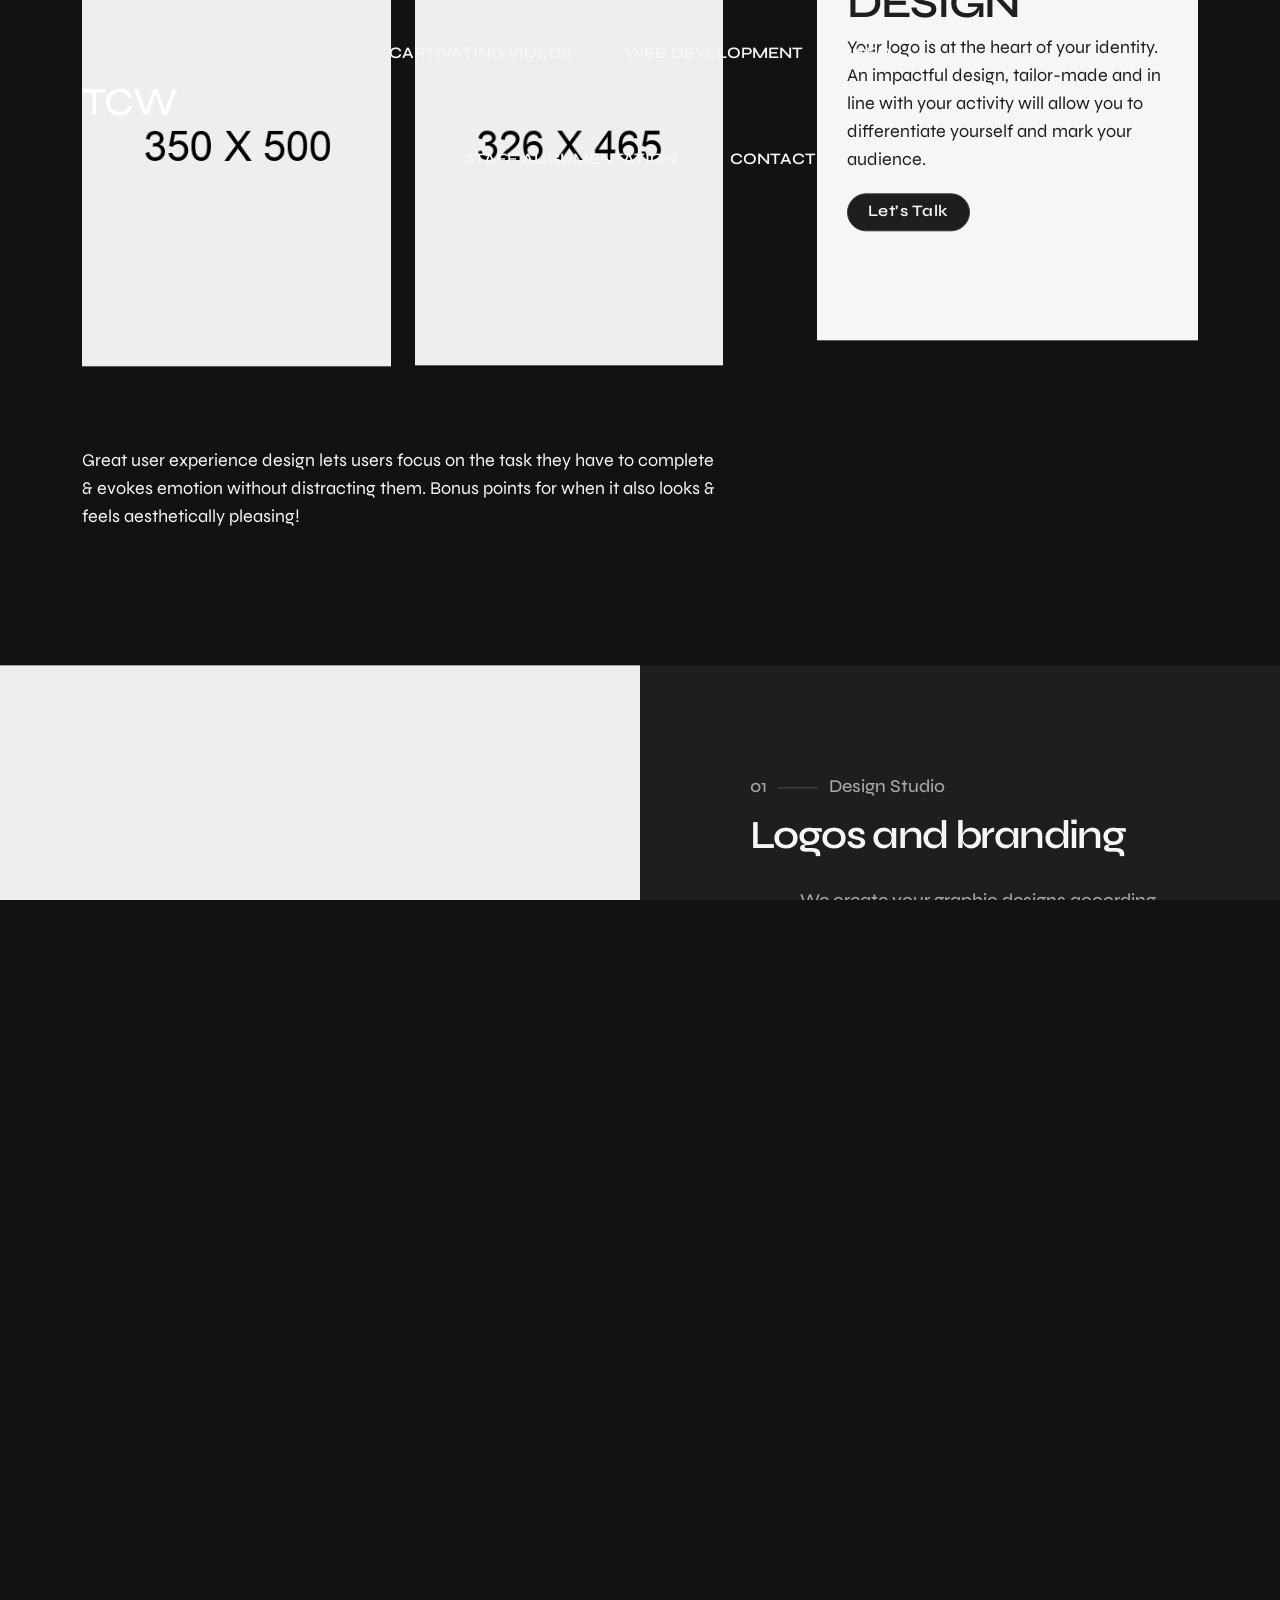
==== commit 932236d7: "project lists and details page added" ====
--- a/captivating-videos.html
+++ b/captivating-videos.html
@@ -115,7 +115,7 @@
                   <div class="row">
                      <div class="col-xl-12">
                         <div class="service-details__title-box mb-40">
-                           <span class="service-details__subtitle tp-char-animation">Design Studio</span>
+                           <span class="service-details__subtitle tp-char-animation">Our Service</span>
                            <h4 class="sv-hero-title tp-char-animation">UGC Ads / Video Creation</h4>
                         </div>
                      </div>
@@ -228,6 +228,55 @@
                                  <div class="sv-service-title-box">
                                     <span class="sv-service-subtitle"><i>01</i>Design Studio</span>
                                     <h4 class="sv-service-title">Logos and branding</h4>
+                                 </div>
+                                 <div class="sv-service-space-wrap">
+                                    <div class="sv-service-text">
+                                       <p>We create your graphic designs according to your budget and your needs. Reveal your brand image and capture your audience.</p>
+                                    </div>
+                                    <div class="sv-service-list">
+                                       <ul>
+                                          <li>Logo Design</li>
+                                          <li>Graphic identity</li>
+                                          <li>Business communication</li>
+                                          <li>Web design</li>
+                                       </ul>
+                                    </div>
+                                    <div class="sv-service-btn">
+                                       <a class="tp-btn-zikzak zikzak-inner p-relative" href="project-lists.html">
+                                          <span class="zikzak-content">
+                                             See <br>
+                                             Details
+                                             <svg width="17" height="17" viewBox="0 0 17 17" fill="none"
+                                                xmlns="http://www.w3.org/2000/svg">
+                                                <path
+                                                   d="M16.2434 8.16465C16.3866 8.31677 16.4668 8.52224 16.4668 8.73637C16.4668 8.9505 16.3866 9.15597 16.2434 9.30811L9.38818 16.53C9.24196 16.6773 9.04774 16.7599 8.84546 16.7607C8.74439 16.7602 8.64426 16.7399 8.55031 16.7005C8.41169 16.6392 8.2934 16.5359 8.21038 16.4038C8.12736 16.2717 8.0833 16.1167 8.08378 15.9583V9.53881H1.22849C1.02648 9.53881 0.832739 9.45428 0.689893 9.30378C0.547047 9.15329 0.466797 8.9492 0.466797 8.73637C0.466797 8.52356 0.547047 8.31945 0.689893 8.16897C0.832739 8.01848 1.02648 7.93395 1.22849 7.93395H8.08378V1.51445C8.0833 1.35603 8.12736 1.20101 8.21038 1.06892C8.2934 0.936828 8.41169 0.833584 8.55031 0.772196C8.691 0.714385 8.84436 0.699718 8.99264 0.729895C9.14092 0.760071 9.27805 0.833857 9.38818 0.942715L16.2434 8.16465Z"
+                                                   fill="currentColor" />
+                                             </svg>
+                                          </span>
+                                          <svg class="anim" width="130" height="130" viewBox="0 0 130 130" fill="none" xmlns="http://www.w3.org/2000/svg">
+                                             <path d="M58.6957 3.50452C61.9534 -0.481752 68.0466 -0.481752 71.3043 3.50452C74.073 6.89259 78.8543 7.84365 82.7089 5.77305C87.2441 3.33685 92.8735 5.66865 94.3577 10.5981C95.6191 14.7879 99.6725 17.4963 104.026 17.0583C109.148 16.5431 113.457 20.8517 112.942 25.9739C112.504 30.3275 115.212 34.3809 119.402 35.6423C124.331 37.1265 126.663 42.7559 124.227 47.2911C122.156 51.1456 123.107 55.927 126.495 58.6957C130.482 61.9534 130.482 68.0466 126.495 71.3043C123.107 74.073 122.156 78.8543 124.227 82.7089C126.663 87.2441 124.331 92.8735 119.402 94.3577C115.212 95.6191 112.504 99.6725 112.942 104.026C113.457 109.148 109.148 113.457 104.026 112.942C99.6725 112.504 95.6191 115.212 94.3577 119.402C92.8735 124.331 87.2441 126.663 82.7089 124.227C78.8543 122.156 74.073 123.107 71.3043 126.495C68.0466 130.482 61.9534 130.482 58.6957 126.495C55.927 123.107 51.1456 122.156 47.2911 124.227C42.7559 126.663 37.1265 124.331 35.6423 119.402C34.3809 115.212 30.3275 112.504 25.9739 112.942C20.8517 113.457 16.5431 109.148 17.0583 104.026C17.4963 99.6725 14.7879 95.6191 10.5981 94.3577C5.66864 92.8735 3.33685 87.2441 5.77305 82.7089C7.84365 78.8543 6.89259 74.073 3.50452 71.3043C-0.481752 68.0466 -0.481752 61.9534 3.50452 58.6957C6.89259 55.927 7.84365 51.1456 5.77305 47.2911C3.33685 42.7559 5.66865 37.1265 10.5981 35.6423C14.7879 34.3809 17.4963 30.3275 17.0583 25.9739C16.5431 20.8517 20.8517 16.5431 25.9739 17.0583C30.3275 17.4963 34.3809 14.7879 35.6423 10.5981C37.1265 5.66865 42.7559 3.33685 47.2911 5.77305C51.1456 7.84365 55.927 6.89259 58.6957 3.50452Z" stroke="white" stroke-opacity="0.12"/>
+                                          </svg>
+                                       </a>
+                                    </div>
+                                 </div>
+                              </div>
+                           </div>
+                        </div>
+                     </div>
+                  </div>
+                  <div class="sv-service-item project-panel-2">
+                     <div class="row g-0">
+                        <div class="col-xl-6 col-lg-6">
+                           <div class="sv-service-thumb">
+                              <img src="assets/img/inner-service/service/service-2.jpg" alt="">
+                           </div>
+                        </div>
+                        <div class="col-xl-6 col-lg-6">
+                           <div class="sv-service-content-wrap d-flex align-items-center">
+                              <div class="sv-service-content">
+                                 <div class="sv-service-title-box">
+                                    <span class="sv-service-subtitle"><i>01</i>Design Studio</span>
+                                    <h4 class="sv-service-title">Web Design</h4>
                                  </div>
                                  <div class="sv-service-space-wrap">
                                     <div class="sv-service-text">
@@ -268,7 +317,7 @@
                      <div class="row g-0">
                         <div class="col-xl-6 col-lg-6">
                            <div class="sv-service-thumb">
-                              <img src="assets/img/inner-service/service/service-2.jpg" alt="">
+                              <img src="assets/img/inner-service/service/service-3.jpg" alt="">
                            </div>
                         </div>
                         <div class="col-xl-6 col-lg-6">
@@ -276,7 +325,7 @@
                               <div class="sv-service-content">
                                  <div class="sv-service-title-box">
                                     <span class="sv-service-subtitle"><i>01</i>Design Studio</span>
-                                    <h4 class="sv-service-title">Web Design</h4>
+                                    <h4 class="sv-service-title">Motion-Design</h4>
                                  </div>
                                  <div class="sv-service-space-wrap">
                                     <div class="sv-service-text">
@@ -317,7 +366,7 @@
                      <div class="row g-0">
                         <div class="col-xl-6 col-lg-6">
                            <div class="sv-service-thumb">
-                              <img src="assets/img/inner-service/service/service-3.jpg" alt="">
+                              <img src="assets/img/inner-service/service/service-4.jpg" alt="">
                            </div>
                         </div>
                         <div class="col-xl-6 col-lg-6">
@@ -325,7 +374,7 @@
                               <div class="sv-service-content">
                                  <div class="sv-service-title-box">
                                     <span class="sv-service-subtitle"><i>01</i>Design Studio</span>
-                                    <h4 class="sv-service-title">Motion-Design</h4>
+                                    <h4 class="sv-service-title">Web Analytics</h4>
                                  </div>
                                  <div class="sv-service-space-wrap">
                                     <div class="sv-service-text">
@@ -362,58 +411,99 @@
                         </div>
                      </div>
                   </div>
-                  <div class="sv-service-item project-panel-2">
-                     <div class="row g-0">
-                        <div class="col-xl-6 col-lg-6">
-                           <div class="sv-service-thumb">
-                              <img src="assets/img/inner-service/service/service-4.jpg" alt="">
-                           </div>
-                        </div>
-                        <div class="col-xl-6 col-lg-6">
-                           <div class="sv-service-content-wrap d-flex align-items-center">
-                              <div class="sv-service-content">
-                                 <div class="sv-service-title-box">
-                                    <span class="sv-service-subtitle"><i>01</i>Design Studio</span>
-                                    <h4 class="sv-service-title">Web Analytics</h4>
-                                 </div>
-                                 <div class="sv-service-space-wrap">
-                                    <div class="sv-service-text">
-                                       <p>We create your graphic designs according to your budget and your needs. Reveal your brand image and capture your audience.</p>
-                                    </div>
-                                    <div class="sv-service-list">
-                                       <ul>
-                                          <li>Logo Design</li>
-                                          <li>Graphic identity</li>
-                                          <li>Business communication</li>
-                                          <li>Web design</li>
-                                       </ul>
-                                    </div>
-                                    <div class="sv-service-btn">
-                                       <a class="tp-btn-zikzak zikzak-inner p-relative" href="service-details.html">
-                                          <span class="zikzak-content">
-                                             See <br>
-                                             Details
-                                             <svg width="17" height="17" viewBox="0 0 17 17" fill="none"
-                                                xmlns="http://www.w3.org/2000/svg">
-                                                <path
-                                                   d="M16.2434 8.16465C16.3866 8.31677 16.4668 8.52224 16.4668 8.73637C16.4668 8.9505 16.3866 9.15597 16.2434 9.30811L9.38818 16.53C9.24196 16.6773 9.04774 16.7599 8.84546 16.7607C8.74439 16.7602 8.64426 16.7399 8.55031 16.7005C8.41169 16.6392 8.2934 16.5359 8.21038 16.4038C8.12736 16.2717 8.0833 16.1167 8.08378 15.9583V9.53881H1.22849C1.02648 9.53881 0.832739 9.45428 0.689893 9.30378C0.547047 9.15329 0.466797 8.9492 0.466797 8.73637C0.466797 8.52356 0.547047 8.31945 0.689893 8.16897C0.832739 8.01848 1.02648 7.93395 1.22849 7.93395H8.08378V1.51445C8.0833 1.35603 8.12736 1.20101 8.21038 1.06892C8.2934 0.936828 8.41169 0.833584 8.55031 0.772196C8.691 0.714385 8.84436 0.699718 8.99264 0.729895C9.14092 0.760071 9.27805 0.833857 9.38818 0.942715L16.2434 8.16465Z"
-                                                   fill="currentColor" />
-                                             </svg>
-                                          </span>
-                                          <svg class="anim" width="130" height="130" viewBox="0 0 130 130" fill="none" xmlns="http://www.w3.org/2000/svg">
-                                             <path d="M58.6957 3.50452C61.9534 -0.481752 68.0466 -0.481752 71.3043 3.50452C74.073 6.89259 78.8543 7.84365 82.7089 5.77305C87.2441 3.33685 92.8735 5.66865 94.3577 10.5981C95.6191 14.7879 99.6725 17.4963 104.026 17.0583C109.148 16.5431 113.457 20.8517 112.942 25.9739C112.504 30.3275 115.212 34.3809 119.402 35.6423C124.331 37.1265 126.663 42.7559 124.227 47.2911C122.156 51.1456 123.107 55.927 126.495 58.6957C130.482 61.9534 130.482 68.0466 126.495 71.3043C123.107 74.073 122.156 78.8543 124.227 82.7089C126.663 87.2441 124.331 92.8735 119.402 94.3577C115.212 95.6191 112.504 99.6725 112.942 104.026C113.457 109.148 109.148 113.457 104.026 112.942C99.6725 112.504 95.6191 115.212 94.3577 119.402C92.8735 124.331 87.2441 126.663 82.7089 124.227C78.8543 122.156 74.073 123.107 71.3043 126.495C68.0466 130.482 61.9534 130.482 58.6957 126.495C55.927 123.107 51.1456 122.156 47.2911 124.227C42.7559 126.663 37.1265 124.331 35.6423 119.402C34.3809 115.212 30.3275 112.504 25.9739 112.942C20.8517 113.457 16.5431 109.148 17.0583 104.026C17.4963 99.6725 14.7879 95.6191 10.5981 94.3577C5.66864 92.8735 3.33685 87.2441 5.77305 82.7089C7.84365 78.8543 6.89259 74.073 3.50452 71.3043C-0.481752 68.0466 -0.481752 61.9534 3.50452 58.6957C6.89259 55.927 7.84365 51.1456 5.77305 47.2911C3.33685 42.7559 5.66865 37.1265 10.5981 35.6423C14.7879 34.3809 17.4963 30.3275 17.0583 25.9739C16.5431 20.8517 20.8517 16.5431 25.9739 17.0583C30.3275 17.4963 34.3809 14.7879 35.6423 10.5981C37.1265 5.66865 42.7559 3.33685 47.2911 5.77305C51.1456 7.84365 55.927 6.89259 58.6957 3.50452Z" stroke="white" stroke-opacity="0.12"/>
-                                          </svg>
-                                       </a>
-                                    </div>
-                                 </div>
-                              </div>
-                           </div>
-                        </div>
-                     </div>
-                  </div>
                </div>
             </div>
+            
+            <div class="row">
+               <div class="col-xl-12">
+                  <div class="tp-projct-5-2-btn-box mt-50 d-flex justify-content-center">
+                     <div class="tp-hover-btn-wrapper">
+                        <a class="tp-btn-circle style-2 tp-hover-btn-item tp-hover-btn" href="project-lists.html">
+                           <span class="tp-btn-circle-text">More<br>Projects</span>
+                           <span class="tp-btn-circle-icon">
+                              <svg width="12" height="12" viewBox="0 0 12 12" fill="none"
+                                 xmlns="http://www.w3.org/2000/svg">
+                                 <path d="M1 11L11 1" stroke="currentColor" stroke-width="1.5" stroke-linecap="round"
+                                    stroke-linejoin="round" />
+                                 <path d="M1 1H11V11" stroke="currentColor" stroke-width="1.5" stroke-linecap="round"
+                                    stroke-linejoin="round" />
+                              </svg>
+                           </span>
+                           <i class="tp-btn-circle-dot"></i>
+                        </a>
+                     </div>
+                  </div>
+               </div>
+            </div>
+
             <!-- service area end -->
+            <div class="pb-120"></div>
+            <!-- testimonial area start -->
+            <div class="tp-testimonial-area pb-120">
+               <div class="container">
+                  <div class="row justify-content-center">
+                     <div class="col-xl-10">
+                        <div class="tp-testimonial-slider-wrapper p-relative">
+                           <div class="tp-testimonial-arrow-box d-none d-lg-block">
+                              <button class="tp-testimonial-prev">
+                                 <span>
+                                    <svg width="20" height="17" viewBox="0 0 20 17" fill="none"
+                                       xmlns="http://www.w3.org/2000/svg">
+                                       <path d="M19.3335 8.63672H1.3335" stroke="currentcolor" stroke-width="1.5"
+                                          stroke-miterlimit="10" />
+                                       <path d="M8.42188 0.69043C8.42188 5.08274 4.65513 8.63691 0.000114646 8.63691"
+                                          stroke="currentcolor" stroke-width="1.5" stroke-miterlimit="10" />
+                                       <path d="M0.000114646 8.63672C4.65513 8.63672 8.42188 12.1909 8.42188 16.5832"
+                                          stroke="currentcolor" stroke-width="1.5" stroke-miterlimit="10" />
+                                    </svg>
+                                 </span>
+                              </button>
+                              <button class="tp-testimonial-next">
+                                 <span>
+                                    <svg width="20" height="16" viewBox="0 0 20 16" fill="none"
+                                       xmlns="http://www.w3.org/2000/svg">
+                                       <path d="M0.666504 8H18.6665" stroke="currentcolor" stroke-width="1.5"
+                                          stroke-miterlimit="10" />
+                                       <path d="M11.5781 0C11.5781 4.42189 15.3449 8 19.9999 8" stroke="currentcolor"
+                                          stroke-width="1.5" stroke-miterlimit="10" />
+                                       <path d="M19.9999 8C15.3449 8 11.5781 11.5781 11.5781 16" stroke="currentcolor"
+                                          stroke-width="1.5" stroke-miterlimit="10" />
+                                    </svg>
+                                 </span>
+                              </button>
+                           </div>
+                           <div class="swiper-container tp-testimonial-slider-active fix">
+                              <div class="swiper-wrapper">
+                                 <div class="swiper-slide">
+                                    <div class="tp-testimonial-item text-center">
+                                       <p>
+                                          “Nulla ut enim non magna placerat scelerisque sed eu dolor. Sed eu faucibus
+                                          turpis.
+                                          Ut bibendum tempor tempus. Ut scelerisque est
+                                          posuere ex pretium laoreet.”
+                                       </p>
+                                       <span><em>Louis Fantun</em> - Designer</span>
+                                    </div>
+                                 </div>
+                                 <div class="swiper-slide">
+                                    <div class="tp-testimonial-item text-center">
+                                       <p>
+                                          “Nulla ut enim non magna placerat scelerisque sed eu dolor. Sed eu faucibus
+                                          turpis.
+                                          Ut bibendum tempor tempus. Ut scelerisque est
+                                          posuere ex pretium laoreet.”
+                                       </p>
+                                       <span><em>Louis Fantun</em> - Designer</span>
+                                    </div>
+                                 </div>
+                              </div>
+                           </div>
+                        </div>
+                     </div>
+                  </div>
+               </div>
+            </div>
+            <!-- testimonial area end -->
 
          </main>
 
--- a/assets/css/main.css
+++ b/assets/css/main.css
@@ -13432,7 +13432,7 @@
   font-weight: 500;
   font-size: 20px;
   line-height: 1;
-  color: var(--tp-common-black);
+  color: var(--tp-common-white);
 }
 .service-details__title {
   font-weight: 500;
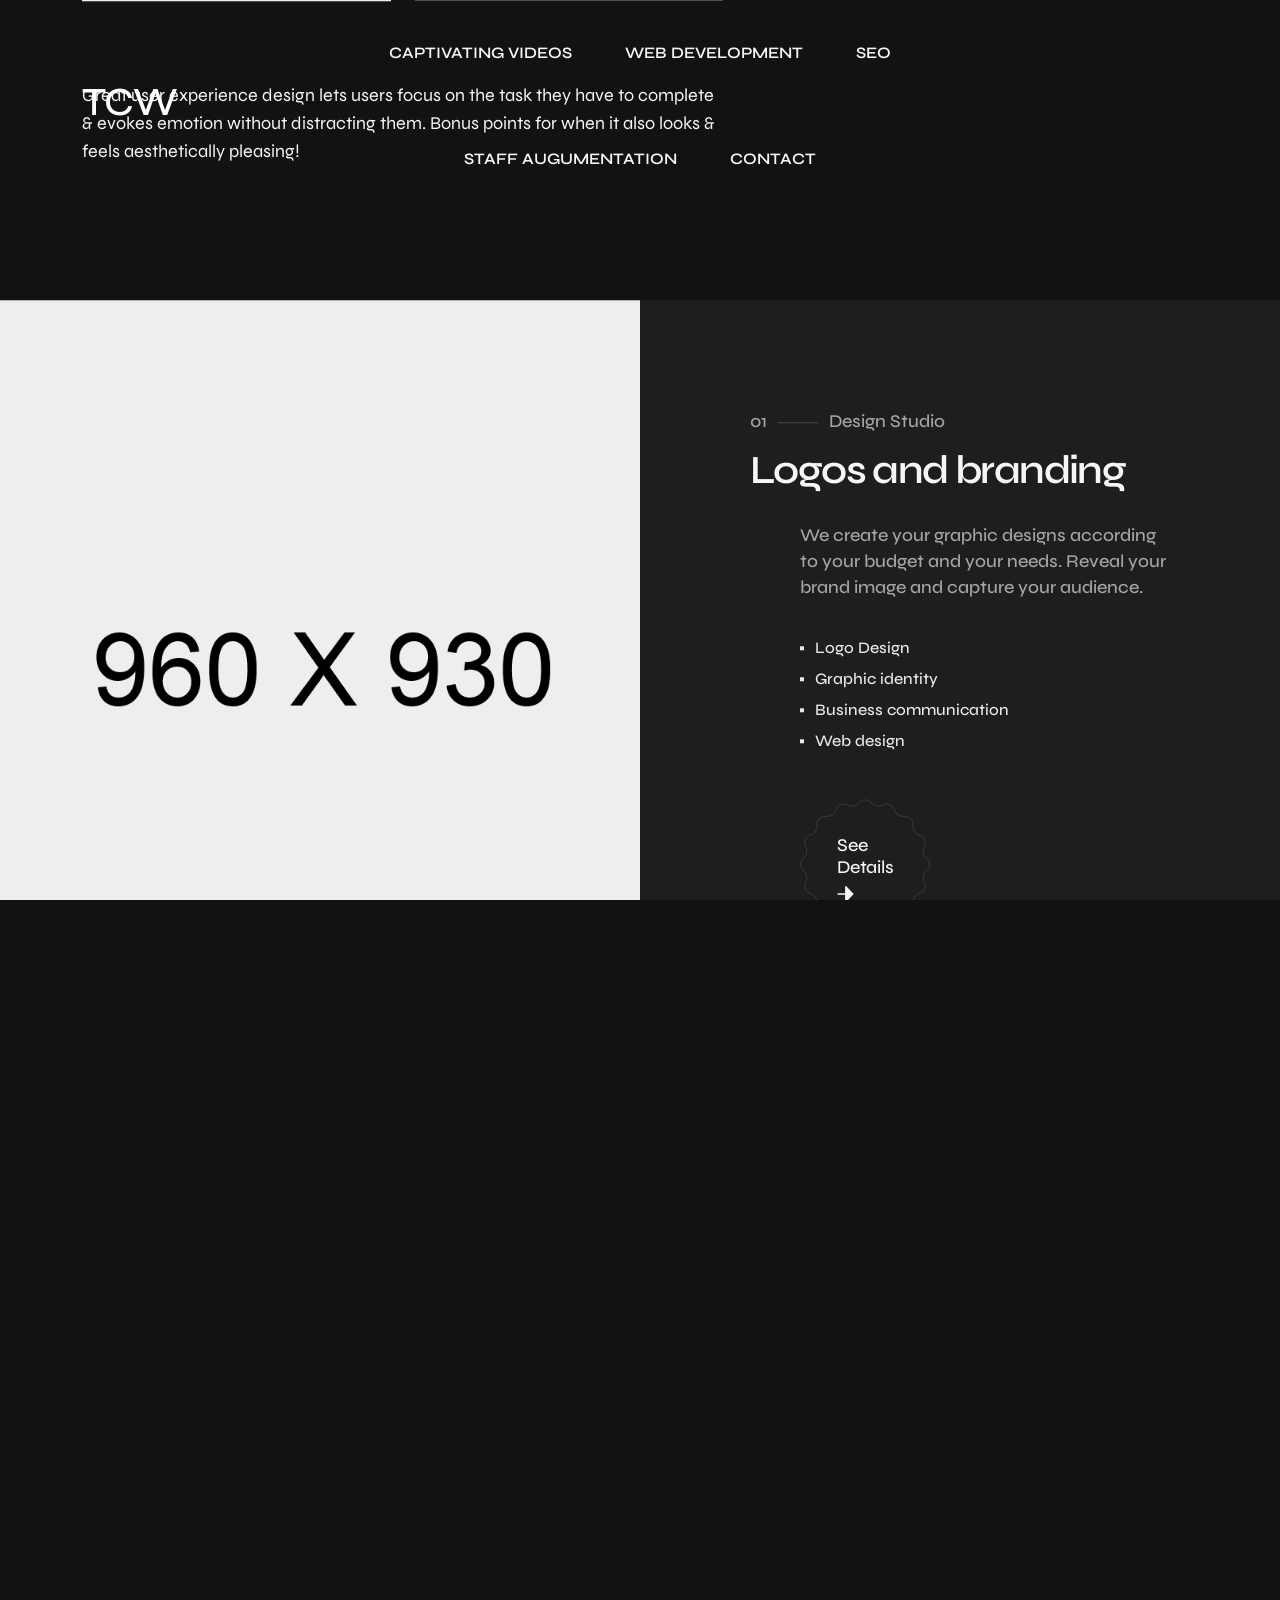
==== commit bc8fb812: "blog and about pages added" ====
--- a/captivating-videos.html
+++ b/captivating-videos.html
@@ -291,7 +291,7 @@
                                        </ul>
                                     </div>
                                     <div class="sv-service-btn">
-                                       <a class="tp-btn-zikzak zikzak-inner p-relative" href="service-details.html">
+                                       <a class="tp-btn-zikzak zikzak-inner p-relative" href="project-lists.html">
                                           <span class="zikzak-content">
                                              See <br>
                                              Details
@@ -340,7 +340,7 @@
                                        </ul>
                                     </div>
                                     <div class="sv-service-btn">
-                                       <a class="tp-btn-zikzak zikzak-inner p-relative" href="service-details.html">
+                                       <a class="tp-btn-zikzak zikzak-inner p-relative" href="project-lists.html">
                                           <span class="zikzak-content">
                                              See <br>
                                              Details
@@ -389,7 +389,7 @@
                                        </ul>
                                     </div>
                                     <div class="sv-service-btn">
-                                       <a class="tp-btn-zikzak zikzak-inner p-relative" href="service-details.html">
+                                       <a class="tp-btn-zikzak zikzak-inner p-relative" href="project-lists.html">
                                           <span class="zikzak-content">
                                              See <br>
                                              Details
@@ -518,10 +518,10 @@
                         <div class="col-xl-5 col-lg-6">
                            <div class="tp-footer-menu menu-anim">
                               <ul class="counter-row tp-text-anim">
-                                 <li class="active"><a href="portfolio-details-1.html">Projects</a></li>
-                                 <li class="active"><a href="service.html">What we do</a></li>
+                                 <li class="active"><a href="project-lists.html">Projects</a></li>
                                  <li class="active"><a href="about-us.html">About</a></li>
-                                 <li class="active"><a href="blog-modern.html">Blog</a></li>
+                                 <li class="active"><a href="blog.html">Blog</a></li>
+                                 <li class="active"><a href="faq.html">FAQ</a></li>
                                  <li class="active"><a href="contact.html">Contact</a></li>
                               </ul>
                            </div>
--- a/assets/css/main.css
+++ b/assets/css/main.css
@@ -26583,7 +26583,8 @@
 }
 .liko-dark-active .tp-btn-circle.style-2 {
   border-color: rgba(245, 247, 245, 0.14);
-  color: var(--tp-common-white);
+  color: var(--tp-common-black);
+  background-color: var(--tp-common-white);
 }
 .liko-dark-active .tm-hero-title-big {
   color: var(--tp-common-white);
